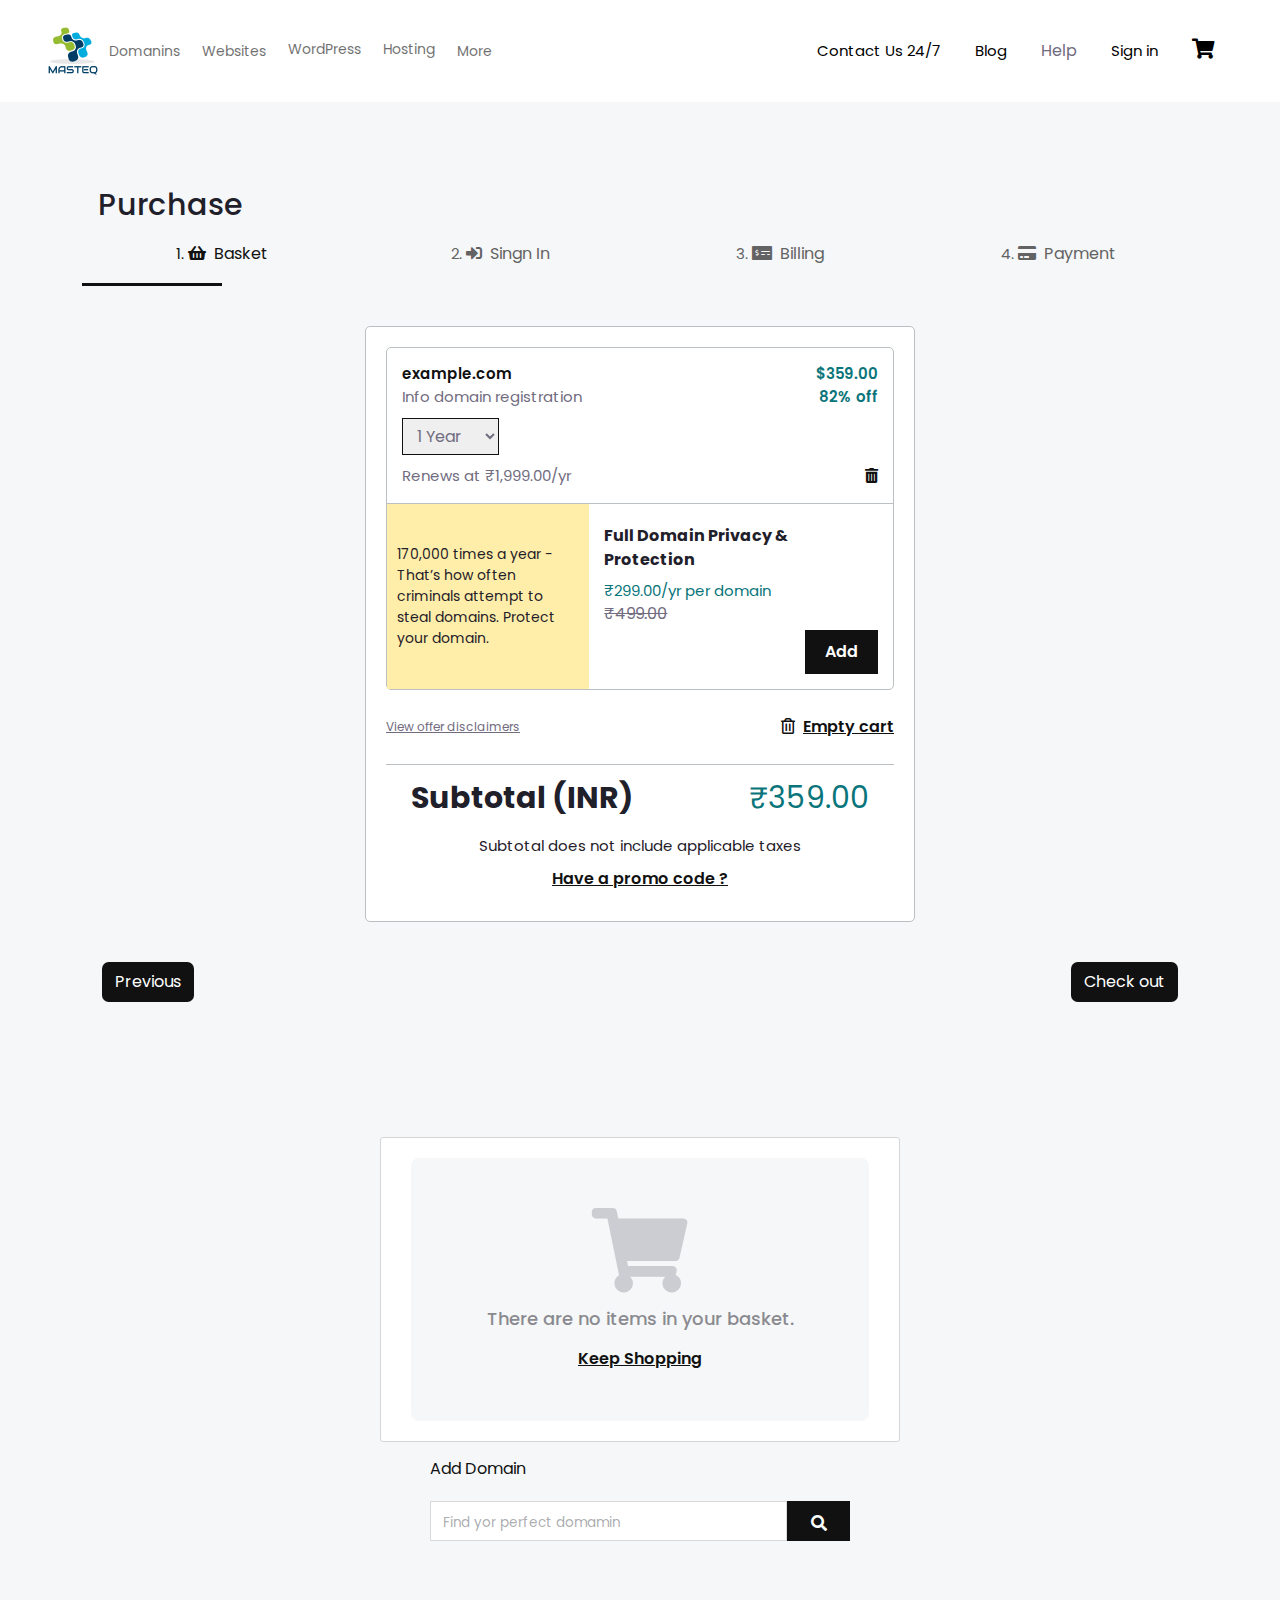
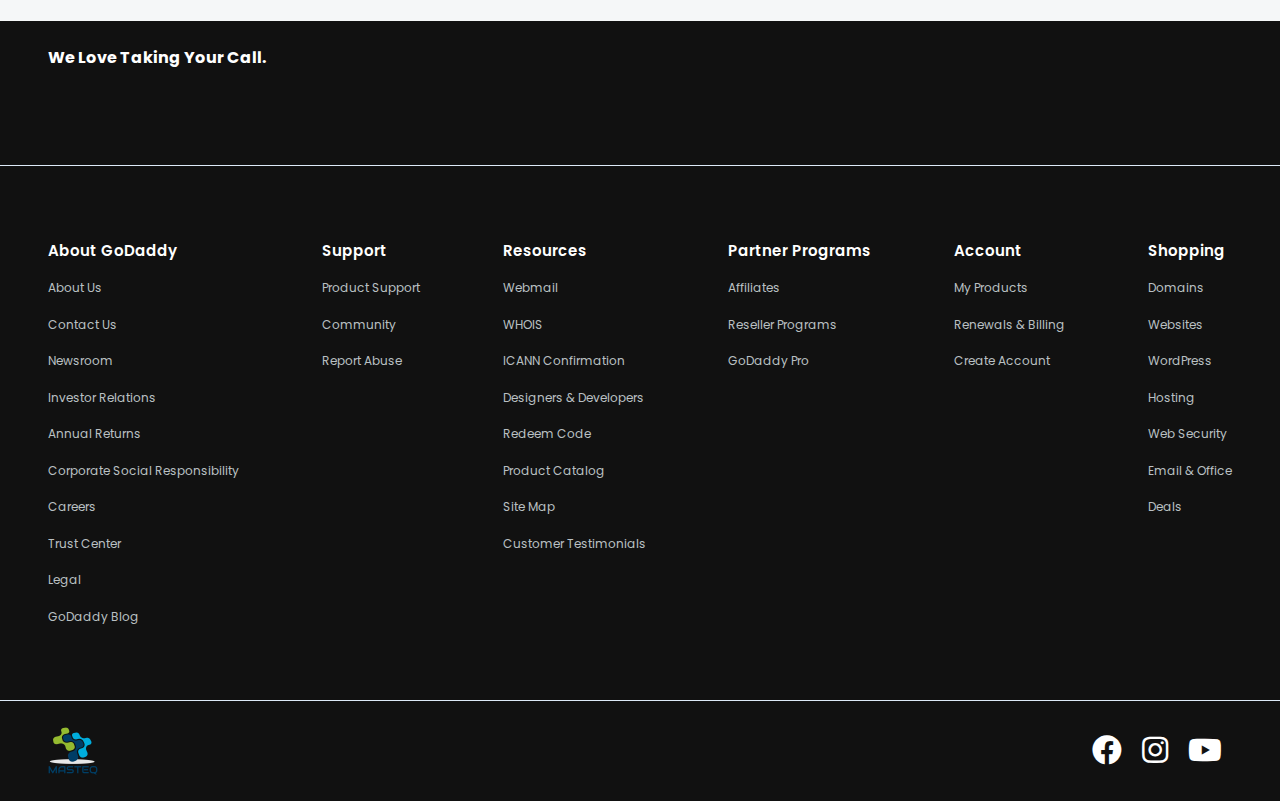
==== check-out.html @ 71e09d59 "2nd update" ====
<!DOCTYPE html>
<html lang="en">
<head>
    <meta charset="UTF-8">
    <meta http-equiv="X-UA-Compatible" content="IE=edge">
    <meta name="viewport" content="width=device-width, initial-scale=1.0">
    <!-- google fonts -->
    <link href="https://fonts.googleapis.com/css2?family=Poppins:ital,wght@0,100;0,200;0,300;0,400;0,500;0,600;0,700;0,800;1,100;1,200;1,300;1,400;1,500;1,600;1,700;1,800&display=swap" rel="stylesheet">
    <!-- fontawesome -->
    <link rel="stylesheet" href="assets/css/all.min.css">
    <!-- bootstrap css -->
    <link rel="stylesheet" href="assets/css/bootstrap.min.css">
    <!-- bs extand css -->
    <link rel="stylesheet" href="assets/css/bootstrap-extended.css">
    <!-- animate css -->
    <link rel="stylesheet" href="assets/css/animate.css">
    <!-- lightcase css -->
    <link rel="stylesheet" href="assets/css/lightcase.css">
    <!-- wizard css -->
    <link rel="stylesheet" href="assets/css/wizard.css">
    <!-- style css -->
    <link rel="stylesheet" href="assets/sass/style.css">

    <title>Masteq</title>
</head>
<body>
    
    <!-- header area start -->
    <header>
        <div class="header-bg">
            <div class="container-fluid pe-xl-5 ps-xl-5">
                <div class="header-item">
                    <div class="header-left">
                        <div class="header-logo d-none d-sm-flex">
                            <a href="index.html">
                                <!-- <svg width="10.375rem" height="2.125rem" viewBox="0 0 166 34" class="logo-mark" xmlns="http://www.w3.org/2000/svg">
                                    <defs> 
                                    </defs>
                                    <path class="path-mobile" d="M30.824 1.453c-3.713-2.316-8.603-1.77-12.963.972-4.347-2.74-9.239-3.288-12.948-.972C-.955 5.12-1.667 14.564 3.32 22.546c3.677 5.887 9.428 9.335 14.548 9.271 5.119.064 10.87-3.384 14.547-9.27C37.4 14.563 36.692 5.12 30.824 1.452zM6.02 20.863a19.112 19.112 0 01-2.303-5.273 15.067 15.067 0 01-.5-4.97C3.44 7.673 4.64 5.375 6.598 4.15c1.957-1.224 4.544-1.295 7.299-.203.419.169.829.358 1.228.568a22.496 22.496 0 00-3.956 4.754C8.14 14.116 7.215 19.511 8.272 23.81a19.723 19.723 0 01-2.253-2.947zm26.003-5.273a19.158 19.158 0 01-2.302 5.272 19.733 19.733 0 01-2.254 2.954c.946-3.855.303-8.576-2.014-13.005a.583.583 0 00-.837-.228l-7.225 4.515a.59.59 0 00-.188.813l1.06 1.695a.59.59 0 00.814.188l4.683-2.925c.151.454.303.901.416 1.363.442 1.617.611 3.297.5 4.97-.223 2.95-1.424 5.247-3.38 6.471a6.607 6.607 0 01-3.35.97h-.15a6.599 6.599 0 01-3.35-.97c-1.958-1.224-3.159-3.521-3.381-6.472-.11-1.672.058-3.352.5-4.969a19.671 19.671 0 016.03-9.65 15.108 15.108 0 014.241-2.629c2.748-1.092 5.34-1.02 7.298.203 1.958 1.224 3.157 3.522 3.38 6.47a15.105 15.105 0 01-.49 4.964z"></path>
                                    <path class="path-desktop" d="M74.065 12.892c-4.06 0-7.34 3.169-7.34 7.2 0 4.004 3.28 7.121 7.34 7.121 4.086 0 7.366-3.112 7.366-7.12 0-4.03-3.275-7.2-7.366-7.2zm0 10.557c-1.871 0-3.295-1.513-3.295-3.384s1.424-3.407 3.295-3.407c1.898 0 3.322 1.54 3.322 3.412 0 1.87-1.424 3.385-3.322 3.385v-.006zM90.583 7.362h-7.468a.6.6 0 00-.61.612v18.208a.605.605 0 00.61.648h7.468c5.977 0 10.13-3.975 10.13-9.758 0-5.818-4.153-9.71-10.13-9.71zm.177 15.622h-4.087V11.198h4.087c3.308 0 5.588 2.474 5.588 5.866 0 3.336-2.28 5.92-5.588 5.92zm24.82-9.7h-2.809a.633.633 0 00-.582.612v.833c-.64-1.057-2.085-1.835-3.884-1.835-3.503 0-6.783 2.751-6.783 7.145 0 4.37 3.251 7.171 6.755 7.171 1.806 0 3.28-.777 3.92-1.834v.861a.587.587 0 00.582.585h2.808a.571.571 0 00.584-.585V13.896a.594.594 0 00-.592-.612zm-6.533 10.196c-1.86 0-3.256-1.43-3.256-3.412s1.397-3.41 3.256-3.41c1.86 0 3.257 1.426 3.257 3.408 0 1.983-1.395 3.412-3.257 3.412v.002zm22.294-16.118h-2.808a.592.592 0 00-.61.584v6.728c-.648-1.002-2.114-1.78-3.948-1.78-3.476 0-6.7 2.751-6.7 7.145 0 4.37 3.252 7.171 6.755 7.171 1.806 0 3.17-.777 3.92-1.834v.861c0 .322.261.583.583.585h2.808a.57.57 0 00.584-.585V7.95a.57.57 0 00-.584-.588zm-6.532 16.152c-1.852 0-3.237-1.444-3.237-3.448 0-2.003 1.39-3.447 3.237-3.447 1.846 0 3.237 1.444 3.237 3.447 0 2.004-1.384 3.448-3.237 3.448zm22.29-16.152h-2.803a.594.594 0 00-.612.584v6.728c-.64-1.002-2.114-1.78-3.947-1.78-3.477 0-6.7 2.751-6.7 7.145 0 4.37 3.253 7.171 6.755 7.171 1.807 0 3.168-.777 3.92-1.834v.861a.587.587 0 00.584.585h2.803a.568.568 0 00.582-.585V7.95a.568.568 0 00-.582-.588zm-6.532 16.152c-1.853 0-3.237-1.444-3.237-3.448 0-2.003 1.39-3.447 3.237-3.447 1.846 0 3.237 1.444 3.237 3.447 0 2.004-1.38 3.448-3.232 3.448h-.005zm21.906-9.283l-4.19 14.37c-.809 2.556-2.613 4.086-5.421 4.086-1.277 0-2.44-.261-3.35-.782-.531-.303-.971-.58-.971-1.023 0-.275.089-.417.25-.675l.832-1.246c.235-.348.408-.461.66-.461a.96.96 0 01.554.192c.523.339 1.008.63 1.748.63.864 0 1.524-.277 1.88-1.306l.36-1.193h-1.696c-.418 0-.648-.249-.751-.584l-3.75-12.008c-.14-.473-.011-.946.683-.946h2.954c.36 0 .613.123.771.64l2.77 9.67 2.589-9.67c.082-.334.306-.64.75-.64h2.802c.552-.001.719.387.526.946zm-96.806 4.274v7.676a.625.625 0 01-.635.634h-2.317a.623.623 0 01-.634-.634v-2.015c-1.472 1.858-4.03 3.028-6.924 3.028-5.434 0-9.681-4.088-9.681-9.908 0-6.048 4.585-10.217 10.377-10.217 4.276 0 7.694 1.839 9.212 5.537a.843.843 0 01.07.309c0 .175-.116.307-.486.435l-2.706 1.042a.694.694 0 01-.511.009.783.783 0 01-.324-.371c-.971-1.847-2.7-3.1-5.36-3.1-3.45 0-5.922 2.694-5.922 6.188 0 3.387 2.104 6.172 6.02 6.172 2.06 0 3.703-.97 4.469-2.037H57.87a.625.625 0 01-.634-.635v-2.086a.625.625 0 01.634-.634h7.161a.604.604 0 01.635.607z"></path>
                                    <path class="path-tm-desktop" d="M162.55 10.442v-.186c0-.013.004-.026.012-.036a.052.052 0 01.034-.013h1.183c.013 0 .025.005.034.013.009.01.013.023.013.036v.186a.052.052 0 01-.013.034.047.047 0 01-.034.013h-.432v1.167a.05.05 0 01-.048.048h-.224a.044.044 0 01-.032-.014.047.047 0 01-.015-.034v-1.167h-.432a.044.044 0 01-.047-.047zm2.068-.193l.323.75.324-.75a.066.066 0 01.026-.032.087.087 0 01.044-.01h.375a.044.044 0 01.047.046v1.404a.044.044 0 01-.045.047h-.21a.047.047 0 01-.035-.013.042.042 0 01-.013-.034v-1.06l-.348.77a.084.084 0 01-.026.038.08.08 0 01-.043.01h-.172a.078.078 0 01-.042-.01.073.073 0 01-.026-.037l-.346-.77v1.06a.052.052 0 01-.013.033.052.052 0 01-.032.013h-.216a.042.042 0 01-.03-.013.042.042 0 01-.013-.034v-1.404a.044.044 0 01.047-.046h.364c.014 0 .029.003.042.01.009.009.015.02.018.032z"></path>
                                    <path class="path-tm-mobile" d="M27.889 30.386v-.21c0-.015.005-.03.015-.04a.048.048 0 01.038-.015h1.342c.014-.001.028.004.038.015.01.01.016.025.015.04v.21a.051.051 0 01-.015.04.048.048 0 01-.038.014h-.49v1.322a.05.05 0 01-.017.04.051.051 0 01-.038.017h-.253a.055.055 0 01-.038-.017.06.06 0 01-.015-.04V30.44h-.49a.048.048 0 01-.039-.015.051.051 0 01-.015-.04zm2.345-.217l.374.848.375-.848a.073.073 0 01.03-.036.08.08 0 01.05-.012h.4a.051.051 0 01.053.053v1.592a.056.056 0 01-.013.037.05.05 0 01-.037.016h-.24a.055.055 0 01-.038-.016.056.056 0 01-.015-.037v-1.203l-.393.874a.09.09 0 01-.03.04.086.086 0 01-.05.013h-.194a.085.085 0 01-.048-.012.09.09 0 01-.03-.041l-.393-.874v1.203a.05.05 0 01-.015.037.053.053 0 01-.036.016h-.243a.05.05 0 01-.036-.016.056.056 0 01-.015-.037v-1.592a.05.05 0 01.017-.038.047.047 0 01.036-.015h.413a.083.083 0 01.049.012.071.071 0 01.029.036z"></path>
                                </svg> -->
                                <img src="assets/images/logo/01.png" alt="">
                            </a>
                        </div>
                        <div class="left-menu">
                            <button class="close"><i class="fa fa-angle-right"></i></button>
                            <ul class="left-list">
                                <li class="menu-link">
                                    <a href="#0">Domanins <span class="d-lg-none float-end"><i class="fa fa-arrow-right text-dark"></i></span></a>
                                    <div class="menu-rwo">
                                        <button class="closes"><i class="fa fa-times"></i></button>
                                        <div class="menu-colum">
                                            <ul class="submenu">
                                                <li><span class="title">Find a Domain</span></li>
                                                <li><a href="#0">Domain Name Search</a></li>
                                                <li><a href="#0">New Domain Extensions</a></li>
                                                <li><a href="#0">Domain Broker</a></li>
                                                <li><a href="#0">Domain Name Generator</a></li>
                                            </ul>
                                            <ul class="submenu">
                                                <li><span class="title">Domain Services</span></li>
                                                <li><a href="#0">Domain Transfer</a></li>
                                                <li><a href="#0">WHOIS</a></li>
                                                <li><a href="#0">Domain Value Appraisal</a></li>
                                            </ul>
                                            <ul class="submenu">
                                                <li><span class="title">Auctions</span></li>
                                                <li><a href="#0">Domain Auctions</a></li>
                                                <li><a href="#0">List a Domain</a></li>
                                                <li><a href="#0">Pricing</a></li>
                                            </ul>
                                            <ul class="submenu">
                                                <li><span class="title">Domain Investor Tools</span></li>
                                                <li><a href="#0">Domain Backorder</a></li>
                                                <li><a href="#0">Domain Investing</a></li>
                                            </ul>
                                        </div>
                                        <div class="menu-thumble">
                                            <div class="thumb-fram">
                                                <img src="assets/images/header/01.jpg" alt="">
                                            </div>
                                            <a href="#0" class="learn-more">Learn More About Domains <i class="fa fa-arrow-right"></i></a>
                                        </div>
                                    </div>
                                </li>
                                <li class="menu-link">
                                    <a href="#0">Websites <span class="d-lg-none float-end"><i class="fa fa-arrow-right text-dark"></i></span></a>
                                    <div class="menu-rwo">
                                        <button class="closes"><i class="fa fa-times"></i></button>
                                        <div class="menu-colum">
                                            <ul class="submenu">
                                                <li><span class="title">Websites + Marketing</span></li>
                                                <li><a href="#0">Website Builder</a></li>
                                                <li><a href="#0">Online Store</a></li>
                                                <li><a href="#0">Digital Marketing Suite</a></li>
                                                <li><a href="#0">Search Engine Optimization</a></li>
                                            </ul>
                                            <ul class="submenu">
                                                <li><span class="title">WordPress</span></li>
                                                <li><a href="#0">WordPress Websites</a></li>
                                                <li><a href="#0">WHOIS</a></li>
                                                <li><a href="#0">Domain Value Appraisal</a></li>
                                            </ul>
                                            <ul class="submenu">
                                                <li><span class="title">Auctions</span></li>
                                                <li><a href="#0">Domain Auctions</a></li>
                                                <li><a href="#0">List a Domain</a></li>
                                                <li><a href="#0">Pricing</a></li>
                                            </ul>
                                        </div>
                                        <div class="menu-thumble">
                                            <div class="thumb-fram">
                                                <img src="assets/images/header/02.jpg" alt="">
                                            </div>
                                            <a href="#0" class="learn-more">Learn More About Domains <i class="fa fa-arrow-right"></i></a>
                                        </div>
                                    </div>
                                </li>
                                <li class="menu-link">
                                    <a href="#0">WordPress <span class="d-lg-none float-end"><i class="fa fa-arrow-right text-dark"></i></span></a>
                                    <div class="menu-rwo">
                                        <button class="closes"><i class="fa fa-times"></i></button>
                                        <div class="menu-colum">
                                            <ul class="submenu">
                                                <li><span class="title">Personal & Business</span></li>
                                                <li><a href="#0">WordPress Hosting</a></li>
                                                <li><a href="#0">WordPress Ecommerce Hosting</a></li>
                                                <li><a href="#0">WordPress Themes</a></li>
                                                <li><a href="#0">Search Engine</a></li>
                                            </ul>
                                            <ul class="submenu">
                                                <li><span class="title">Designers & Developers</span></li>
                                                <li><a href="#0">Site Management Tools</a></li>
                                                <li><a href="#0">WHOIS</a></li>
                                            </ul>
                                            <ul class="submenu">
                                                <li><span class="title">Auctions</span></li>
                                                <li><a href="#0">Domain Auctions</a></li>
                                            </ul>
                                        </div>
                                        <div class="menu-thumble">
                                            <div class="thumb-fram">
                                                <img src="assets/images/header/03.jpg" alt="">
                                            </div>
                                            <a href="#0" class="learn-more">Learn More About Domains <i class="fa fa-arrow-right"></i></a>
                                        </div>
                                    </div>
                                </li>
                                <li>
                                    <a href="#0">Hosting <span class="d-lg-none float-end"><i class="fa fa-arrow-right text-dark"></i></span></a>
                                </li>
                                <li class="menu-link">
                                    <a href="#0">More <span class="d-lg-none float-end"><i class="fa fa-arrow-right text-dark"></i></span></a>
                                </li>
                            </ul>
                        </div>
                        <div class="overlay"></div>
                        <div class="mobile-bar">
                            <span></span>
                            <span></span>
                            <span></span>
                        </div>
                        <div class="header-logo d-sm-none">
                            <a href="#0">
                                <i class="fab fa-apple"></i>
                            </a>
                        </div>
                    </div>
                    <div class="right-menu">
                        <ul class="right-list">
                            <li>
                                <a href="#"><span class="d-none d-lg-block">Contact Us 24/7</span><span class="d-lg-none"><i class="fa fa-phone"></i></span></a>
                            </li>
                            <li>
                                <a href="#0"><span class="d-none d-lg-block">Blog</span> <span class="d-lg-none"><i class="far fa-question-circle"></i></span></a>
                            </li>
                            <li class="d-none d-lg-block">
                                <a href="#0"><spanc>Help</span></a>
                            </li>
                            <li>
                                <a href="#0"><span class="d-none d-lg-block">Sign in</span><span class="d-lg-none"><i class="fa fa-user"></i></span></a>
                            </li>
                            <li>
                                <a href="check-out.html"><span><i class="fa fa-shopping-cart"></i></span></a>
                            </li>
                        </ul>
                    </div>
                </div>
            </div>
        </div>
    </header>
    <!-- header area ends  -->

    <!-- check out validation start -->
    <section class="check-out">
        <div class="container">
            <div id="validation">
                <div class="row">
                    <div class="col-12">
                        <div class="card">
                            <div class="card-header">
                                <h3 class="card-title">Purchase</h3>
                            </div>
                            <div class="card-content">
                                <div class="card-body">
                                    <form action="#" class="steps-validation wizard-circle">
                                        <!-- Step 1 -->
                                        <h6><i class="step-icon fa fa-shopping-basket me-2"></i>Basket</h6>
                                        <fieldset>
                                            <div class="busket">
                                                <div class="busket-inner">
                                                    <div class="domain-info">
                                                        <ul class="info-list">
                                                            <li>
                                                                <span class="dom-title">example.com</span>
                                                                <span class="price">$359.00</span>
                                                            </li>
                                                            <li>
                                                                <span>Info domain registration</span>
                                                                <span class="price">82% off</span>
                                                            </li>
                                                            <li>
                                                                <select name="year" id="">
                                                                    <option value="1">1 Year</option>
                                                                    <option value="2">2 Year</option>
                                                                    <option value="3">3 Year</option>
                                                                    <option value="5">5 Year</option>
                                                                    <option value="10">10 Year</option>
                                                                </select>
                                                            </li>
                                                            <li>
                                                                <span>Renews at ₹1,999.00/yr</span>
                                                                <span class="d-ico"><i class="far fa-trash-alt"></i></span>
                                                            </li>
                                                        </ul>
                                                        <div class="info-des">
                                                            <div class="des-text">
                                                                <p>170,000 times a year -  That’s how often criminals attempt to steal domains. Protect your domain. </p>
                                                            </div>
                                                            <div class="des-intro">
                                                                <h6>Full Domain Privacy & Protection</h6>
                                                                <span>₹299.00/yr per domain</span>
                                                                <del>₹499.00</del>
                                                                <button type="button" class="btn"><span>Add</span></button>
                                                            </div>
                                                        </div>
                                                    </div>
                                                    <div class="card-status">
                                                        <a href="#0">View offer disclaimers</a>
                                                        <a href="#0" class="emp-cart"><i class="far fa-trash-alt me-2"></i>Empty cart</a>
                                                    </div>
                                                    <div class="total-price">
                                                        <div class="price-inner">
                                                            <div class="price-tag">
                                                                <h4>Subtotal (INR)</h4>
                                                            </div>
                                                            <div class="price-tag">
                                                                <span>₹359.00</span>
                                                            </div>
                                                        </div>
                                                        <p>Subtotal does not include applicable taxes</p>
                                                        <a href="#0">Have a promo code ?</a>
                                                    </div>
                                                </div>
                                            </div>
                                            <!-- <div class="row">
                                                <div class="col-md-6">
                                                    <div class="form-group">
                                                        <label for="firstName3">
                                                            First Name
                                                        </label>
                                                        <input type="text" class="form-control required" id="firstName3" name="firstName">
                                                    </div>
                                                </div>

                                                <div class="col-md-6">
                                                    <div class="form-group">
                                                        <label for="lastName3">
                                                            Last Name
                                                        </label>
                                                        <input type="text" class="form-control required" id="lastName3" name="lastName">
                                                    </div>
                                                </div>
                                            </div>

                                            <div class="row">
                                                <div class="col-md-6">
                                                    <div class="form-group">
                                                        <label for="emailAddress5">
                                                            Email
                                                        </label>
                                                        <input type="email" class="form-control required" id="emailAddress5" name="emailAddress">
                                                    </div>
                                                </div>

                                                <div class="col-md-6">
                                                    <div class="form-group">
                                                        <label for="location">
                                                            City
                                                        </label>
                                                        <select class="custom-select form-control" id="location" name="location">
                                                            <option value="">New York</option>
                                                            <option value="Amsterdam">Chicago</option>
                                                            <option value="Berlin">San Francisco</option>
                                                            <option value="Frankfurt">Boston</option>
                                                        </select>
                                                    </div>
                                                </div>
                                            </div> -->
                                        </fieldset>

                                        <!-- Step 2 -->
                                        <h6><i class="step-icon fa fa-sign-in-alt me-2"></i>Singn In</h6>
                                        <fieldset>
                                            <div class="create-accout">
                                               <div class="account-inner">
                                                    <div class="form-header">
                                                        <h4>Create An Accout</h4>
                                                        <p>Already have an account?<a href="#0">Sign</a> In </p>
                                                    </div>
                                                    <div class="create-social">
                                                        <ul class="media-list">
                                                            <li>
                                                                <a href="#0">
                                                                    <span><i class="fab fa-facebook"></i></span>
                                                                    <span>Facebook</span>
                                                                </a>
                                                            </li>
                                                            <li>
                                                                <a href="#0">
                                                                    <span><i class="fab fa-google"></i></span>
                                                                    <span>Google</span>
                                                                </a>
                                                            </li>
                                                        </ul>
                                                        <div class="or">
                                                            <p>or Create with</p>
                                                        </div>
                                                    </div>
                                                    <div class="input-group mb-4">
                                                        <label for="email">Email</label>
                                                        <input type="email" class="form-control" name="email" id="email">
                                                    </div>
                                                    <div class="input-group mb-4">
                                                        <label for="user">User Name</label>
                                                        <input type="text" class="form-control" name="user" id="user">
                                                    </div>
                                                    <div class="input-group mb-4">
                                                        <label for="password">Password</label>
                                                        <input type="password" class="form-control" name="password" id="password">
                                                    </div>
                                                    <div class="submit-btn">
                                                        <button type="btn" class="btn"><span>Create Account</span></button>
                                                    </div>
                                               </div>
                                            </div>
                                        </fieldset>

                                        <!-- Step 3 -->
                                        <h6><i class="step-icon fa fa-money-check-alt me-2"></i>Billing</h6>
                                        <fieldset>
                                            <div class="billing-info">
                                                <div class="info-header">
                                                    <h4>Billing Information</h4>
                                                    <div class="input-group">
                                                        <label for="cuntry">Country / Region</label>
                                                        <select name="" id="" class="">
                                                            <option value="1">Bangladesh</option>
                                                            <option value="2">Pakistan</option>
                                                            <option value="3">India</option>
                                                            <option value="4">Turkey</option>
                                                            <option value="5">Australia</option>
                                                            <option value="6">Maldip</option>
                                                            <option value="7">Singapur</option>
                                                            <option value="8">Dubi</option>
                                                            <option value="9">Qatar</option>
                                                            <option value="10">Oman</option>
                                                        </select>
                                                    </div>
                                                    <div class="row">
                                                        <div class="col-md-6 col-12 mb-3">
                                                            <div class="input-group">
                                                                <label for="fName">Frist Name</label>
                                                                <input type="text" name="fName" class="form-control" id="fName">
                                                            </div>
                                                        </div>
                                                        <div class="col-md-6 col-12 mb-3">
                                                            <div class="input-group">
                                                                <label for="lName">Last Name</label>
                                                                <input type="text" name="lName" class="form-control" id="lName">
                                                            </div>
                                                        </div>
                                                        <div class="col-12 mb-3">
                                                            <div class="input-group">
                                                                <label for="phoneN">Phone Number</label>
                                                                <input type="number" name="phoneN" class="form-control" id="phoneN">
                                                            </div>
                                                        </div>
                                                        <div class="col-12">
                                                            <div class="input-group">
                                                                <label for="addreess">Address</label>
                                                                <input type="text" name="addreess" class="form-control" id="addreess">
                                                                <input type="text" name="opAddreess" class="form-control mt-4" id="opAddreess" placeholder="Optional">
                                                            </div>
                                                        </div>
                                                        <div class="col-md-6 col-12 mt-3 mb-3">
                                                            <div class="input-group">
                                                                <label for="pCode">Post Code</label>
                                                                <input type="text" name="pCode" class="form-control" id="pCode">
                                                            </div>
                                                        </div>
                                                        <div class="col-md-6 col-12 mt-3 mb-3">
                                                            <div class="input-group">
                                                                <label for="state">State</label>
                                                                <input type="text" name="state" class="form-control" id="state">
                                                            </div>
                                                        </div>
                                                        <div class="col-12 mb-3">
                                                            <div class="input-group">
                                                                <label for="city">City</label>
                                                                <input type="text" name="city" class="form-control" id="city">
                                                            </div>
                                                        </div>
                                                        <div class="col-12 mb-3">
                                                            <div class="input-group">
                                                                <label for="org">Organization</label>
                                                                <input type="text" name="org" class="form-control" id="org">
                                                            </div>
                                                        </div>
                                                        <div class="col-12 mb-3">
                                                            <div class="input-group">
                                                                <label for="txi">Tax Id</label>
                                                                <input type="text" name="txi" class="form-control" id="txi">
                                                            </div>
                                                        </div>
                                                        <div class="input-btn">
                                                            <button type="submit" class="btn"><span>Save</span></button>
                                                        </div>
                                                    </div>
                                                </div>
                                            </div>
                                        </fieldset>

                                        <!-- Step 4 -->
                                        <h6><i class="step-icon fa fa-credit-card me-2"></i>Payment</h6>
                                        <fieldset>
                                            <div class="payment-info">
                                                <div class="info-header">
                                                    <h4>Payment</h4>
                                                    <div class="input-group">
                                                        <label for="cuntry">Country / Region</label>
                                                        <select name="" id="" class="">
                                                            <option value="1">Bangladesh</option>
                                                            <option value="2">Pakistan</option>
                                                            <option value="3">India</option>
                                                            <option value="4">Turkey</option>
                                                            <option value="5">Australia</option>
                                                            <option value="6">Maldip</option>
                                                            <option value="7">Singapur</option>
                                                            <option value="8">Dubi</option>
                                                            <option value="9">Qatar</option>
                                                            <option value="10">Oman</option>
                                                        </select>
                                                    </div>
                                                    <div class="row">
                                                        <div class="form-check">
                                                            <input class="form-check-input" type="radio" name="flexRadioDefault" id="flexRadioDefault1">
                                                            <label class="form-check-label" for="flexRadioDefault1">
                                                                Credit Cards
                                                            </label>
                                                            <div class="card-list">
                                                                <img src="assets/images/payment/01.png" class="me-2" alt="">
                                                                <img src="assets/images/payment/02.png" alt="">
                                                            </div>
                                                        </div>
                                                        <div class="col-12 mt-3 mb-3">
                                                            <div class="input-group">
                                                                <label for="cardNumber">Card Number</label>
                                                                <input type="text" class="form-control" id="cardNumber">
                                                            </div>
                                                        </div>
                                                        <div class="row">
                                                            <div class="col-md-6 col-12">
                                                                <div class="input-group">
                                                                    <label for="expiration">Expiration</label>
                                                                    <div class="row w-100">
                                                                        <div class="col-6 ps-0">
                                                                            <div class="input-group">
                                                                                <select name="" id="">
                                                                                    <option value="1">01</option>
                                                                                    <option value="2">02</option>
                                                                                    <option value="3">03</option>
                                                                                    <option value="4">04</option>
                                                                                    <option value="5">05</option>
                                                                                    <option value="6">06</option>
                                                                                    <option value="7">07</option>
                                                                                    <option value="8">08</option>
                                                                                </select>
                                                                            </div>
                                                                        </div>
                                                                        <div class="col-6 pe-0">
                                                                            <div class="input-group">
                                                                                <select name="" id="">
                                                                                    <option value="2021">2021</option>
                                                                                    <option value="2022">2022</option>
                                                                                    <option value="2023">2023</option>
                                                                                    <option value="2024">2024</option>
                                                                                    <option value="2025">2025</option>
                                                                                    <option value="2026">2026</option>
                                                                                    <option value="2027">2027</option>
                                                                                    <option value="2028">2028</option>
                                                                                </select>
                                                                            </div>
                                                                        </div>
                                                                    </div>
                                                                </div>
                                                            </div>
                                                            <div class="col-md-6 col-12">
                                                                <div class="input-group">
                                                                    <label for="securCode">Security Code</label>
                                                                    <input type="text" name="securcode" id="securCode" class="form-control">
                                                                </div>
                                                            </div>
                                                            <div class="form-check ps-2 mb-2"><label for="Use-as-backup-payment-method-for-this-account" class="form-check-label custom-control custom-checkbox" id="label-Use-as-backup-payment-method-for-this-account"><input data-eid="gce.cart.basket.payment-form-backupPayment.click" id="Use-as-backup-payment-method-for-this-account" type="checkbox" name="backupPayment" aria-labelledby="label-Use-as-backup-payment-method-for-this-account" aria-required="false" class="custom-control-input" value="true" checked=""><span class="custom-control-indicator"><svg class="uxicon-svg-container" height="1.5em" width="1.5em" role="img"><use fill="currentColor" xlink:href="#svg-container-checkmark"></use></svg></span><span class="custom-control-description">Use as backup payment method for this account</span></label></div>
                                                        </div>
                                                        <div class="input-btn">
                                                            <button type="submit" class="btn"><span>Save</span></button>
                                                        </div>
                                                    </div>
                                                </div>
                                            </div>
                                        </fieldset>
                                    </form>
                                </div>
                            </div>
                        </div>
                    </div>
                </div>
            </div>
        </div>
    </section>
    <!-- check out validation end -->

    <!-- when purchase empty start -->
    <section class="empty-busket">
        <div class="container">
            <div class="section-wrapper">
                <div class="busket-content">
                    <div class="content-inner">
                        <div class="inner-des">
                            <div class="inner-icon">
                                <i class="fa fa-shopping-cart"></i>
                            </div>
                            <p>There are no items in your basket.</p>
                            <a href="#0">Keep Shopping</a>
                        </div>
                    </div>
                    <div class="inner-search">
                        <span class="title">Add Domain</span>
                        <div class="search-domain">
                            <input type="text" class="form-control" id="domainSearch" placeholder="Find yor perfect domamin">
                            <button type="submit" class="btn"><span><i class="fa fa-search"></i></span></button>
                        </div>
                    </div>
                </div>
            </div>
        </div>
    </section>
    <!-- when purchase empty ends  -->

    <!-- footer area start -->
    <footer>
        <div class="footer-top">
            <div class="container-fluid pe-lg-5 pe-sm-4 ps-sm-4 ps-lg-5 pe-sm-4 ps-sm-4">
                <h6>We love taking your call.</h6>
                <div class="hc-thumb d-flex">
                    <img src="//img1.wsimg.com/ux/sales-header/gd-guides.svg" class="me-3" alt="">
                    <img src="//img1.wsimg.com/ux/sales-header/care-arrow.svg" class="d-none d-sm-flex" alt="">
                </div>
            </div>
        </div>
        <div class="footer-middle">
            <div class="container-fluid pe-lg-5 pe-sm-4 ps-sm-4 ps-lg-5 pe-sm-4 ps-sm-4">
                <div class="footer-item">
                    <ul class="item-list">
                        <li><span class="title">About GoDaddy</span></li>
                        <li><a href="#0">About Us</a></li>
                        <li><a href="#0">Contact Us</a></li>
                        <li><a href="#0">Newsroom</a></li>
                        <li><a href="#0">Investor Relations</a></li>
                        <li><a href="#0">Annual Returns</a></li>
                        <li><a href="#0">Corporate Social Responsibility</a></li>
                        <li><a href="#0">Careers</a></li>
                        <li><a href="#0">Trust Center</a></li>
                        <li><a href="#0">Legal</a></li>
                        <li><a href="#0">GoDaddy Blog</a></li>
                    </ul>
                    <ul class="item-list">
                        <li><span class="title">Support</span></li>
                        <li><a href="#0">Product Support</a></li>
                        <li><a href="#0">Community</a></li>
                        <li><a href="#0">Report Abuse</a></li>
                    </ul>
                    <ul class="item-list">
                        <li><span class="title">Resources</span></li>
                        <li><a href="#0">Webmail</a></li>
                        <li><a href="#0">WHOIS</a></li>
                        <li><a href="#0">ICANN Confirmation</a></li>
                        <li><a href="#0">Designers & Developers</a></li>
                        <li><a href="#0">Redeem Code</a></li>
                        <li><a href="#0">Product Catalog</a></li>
                        <li><a href="#0">Site Map</a></li>
                        <li><a href="#0">Customer Testimonials</a></li>
                    </ul>
                    <ul class="item-list">
                        <li><span class="title">Partner Programs</span></li>
                        <li><a href="#0">Affiliates</a></li>
                        <li><a href="#0">Reseller Programs</a></li>
                        <li><a href="#0">GoDaddy Pro</a></li>
                    </ul>
                    <ul class="item-list">
                        <li><span class="title">Account</span></li>
                        <li><a href="#0">My Products</a></li>
                        <li><a href="#0">Renewals & Billing</a></li>
                        <li><a href="#0">Create Account</a></li>
                    </ul>
                    <ul class="item-list">
                        <li><span class="title">Shopping</span></li>
                        <li><a href="#0">Domains</a></li>
                        <li><a href="#0">Websites</a></li>
                        <li><a href="#0">WordPress</a></li>
                        <li><a href="#0">Hosting</a></li>
                        <li><a href="#0">Web Security</a></li>
                        <li><a href="#0">Email & Office</a></li>
                        <li><a href="#0">Deals</a></li>
                    </ul>
                </div>
            </div>
        </div>
        <div class="footer-bottom">
            <div class="container-fluid pe-lg-5 pe-sm-4 ps-sm-4 ps-lg-5 pe-sm-4 ps-sm-4">
                <div class="bottom-inner">
                    <div class="bottom-left">
                        <div class="footer-logo">
                            <a href="#0">
                                <!-- <svg width="10.375rem" height="2.125rem" viewBox="0 0 166 34" class="logo-mark" xmlns="http://www.w3.org/2000/svg">
                                    <path d="M30.824 1.453c-3.713-2.316-8.603-1.77-12.963.972-4.347-2.74-9.239-3.288-12.948-.972C-.955 5.12-1.667 14.564 3.32 22.546c3.677 5.887 9.428 9.335 14.548 9.271 5.119.064 10.87-3.384 14.547-9.27C37.4 14.563 36.692 5.12 30.824 1.452zM6.02 20.863a19.112 19.112 0 01-2.303-5.273 15.067 15.067 0 01-.5-4.97C3.44 7.673 4.64 5.375 6.598 4.15c1.957-1.224 4.544-1.295 7.299-.203.419.169.829.358 1.228.568a22.496 22.496 0 00-3.956 4.754C8.14 14.116 7.215 19.511 8.272 23.81a19.723 19.723 0 01-2.253-2.947zm26.003-5.273a19.158 19.158 0 01-2.302 5.272 19.733 19.733 0 01-2.254 2.954c.946-3.855.303-8.576-2.014-13.005a.583.583 0 00-.837-.228l-7.225 4.515a.59.59 0 00-.188.813l1.06 1.695a.59.59 0 00.814.188l4.683-2.925c.151.454.303.901.416 1.363.442 1.617.611 3.297.5 4.97-.223 2.95-1.424 5.247-3.38 6.471a6.607 6.607 0 01-3.35.97h-.15a6.599 6.599 0 01-3.35-.97c-1.958-1.224-3.159-3.521-3.381-6.472-.11-1.672.058-3.352.5-4.969a19.671 19.671 0 016.03-9.65 15.108 15.108 0 014.241-2.629c2.748-1.092 5.34-1.02 7.298.203 1.958 1.224 3.157 3.522 3.38 6.47a15.105 15.105 0 01-.49 4.964z M74.065 12.892c-4.06 0-7.34 3.169-7.34 7.2 0 4.004 3.28 7.121 7.34 7.121 4.086 0 7.366-3.112 7.366-7.12 0-4.03-3.275-7.2-7.366-7.2zm0 10.557c-1.871 0-3.295-1.513-3.295-3.384s1.424-3.407 3.295-3.407c1.898 0 3.322 1.54 3.322 3.412 0 1.87-1.424 3.385-3.322 3.385v-.006zM90.583 7.362h-7.468a.6.6 0 00-.61.612v18.208a.605.605 0 00.61.648h7.468c5.977 0 10.13-3.975 10.13-9.758 0-5.818-4.153-9.71-10.13-9.71zm.177 15.622h-4.087V11.198h4.087c3.308 0 5.588 2.474 5.588 5.866 0 3.336-2.28 5.92-5.588 5.92zm24.82-9.7h-2.809a.633.633 0 00-.582.612v.833c-.64-1.057-2.085-1.835-3.884-1.835-3.503 0-6.783 2.751-6.783 7.145 0 4.37 3.251 7.171 6.755 7.171 1.806 0 3.28-.777 3.92-1.834v.861a.587.587 0 00.582.585h2.808a.571.571 0 00.584-.585V13.896a.594.594 0 00-.592-.612zm-6.533 10.196c-1.86 0-3.256-1.43-3.256-3.412s1.397-3.41 3.256-3.41c1.86 0 3.257 1.426 3.257 3.408 0 1.983-1.395 3.412-3.257 3.412v.002zm22.294-16.118h-2.808a.592.592 0 00-.61.584v6.728c-.648-1.002-2.114-1.78-3.948-1.78-3.476 0-6.7 2.751-6.7 7.145 0 4.37 3.252 7.171 6.755 7.171 1.806 0 3.17-.777 3.92-1.834v.861c0 .322.261.583.583.585h2.808a.57.57 0 00.584-.585V7.95a.57.57 0 00-.584-.588zm-6.532 16.152c-1.852 0-3.237-1.444-3.237-3.448 0-2.003 1.39-3.447 3.237-3.447 1.846 0 3.237 1.444 3.237 3.447 0 2.004-1.384 3.448-3.237 3.448zm22.29-16.152h-2.803a.594.594 0 00-.612.584v6.728c-.64-1.002-2.114-1.78-3.947-1.78-3.477 0-6.7 2.751-6.7 7.145 0 4.37 3.253 7.171 6.755 7.171 1.807 0 3.168-.777 3.92-1.834v.861a.587.587 0 00.584.585h2.803a.568.568 0 00.582-.585V7.95a.568.568 0 00-.582-.588zm-6.532 16.152c-1.853 0-3.237-1.444-3.237-3.448 0-2.003 1.39-3.447 3.237-3.447 1.846 0 3.237 1.444 3.237 3.447 0 2.004-1.38 3.448-3.232 3.448h-.005zm21.906-9.283l-4.19 14.37c-.809 2.556-2.613 4.086-5.421 4.086-1.277 0-2.44-.261-3.35-.782-.531-.303-.971-.58-.971-1.023 0-.275.089-.417.25-.675l.832-1.246c.235-.348.408-.461.66-.461a.96.96 0 01.554.192c.523.339 1.008.63 1.748.63.864 0 1.524-.277 1.88-1.306l.36-1.193h-1.696c-.418 0-.648-.249-.751-.584l-3.75-12.008c-.14-.473-.011-.946.683-.946h2.954c.36 0 .613.123.771.64l2.77 9.67 2.589-9.67c.082-.334.306-.64.75-.64h2.802c.552-.001.719.387.526.946zm-96.806 4.274v7.676a.625.625 0 01-.635.634h-2.317a.623.623 0 01-.634-.634v-2.015c-1.472 1.858-4.03 3.028-6.924 3.028-5.434 0-9.681-4.088-9.681-9.908 0-6.048 4.585-10.217 10.377-10.217 4.276 0 7.694 1.839 9.212 5.537a.843.843 0 01.07.309c0 .175-.116.307-.486.435l-2.706 1.042a.694.694 0 01-.511.009.783.783 0 01-.324-.371c-.971-1.847-2.7-3.1-5.36-3.1-3.45 0-5.922 2.694-5.922 6.188 0 3.387 2.104 6.172 6.02 6.172 2.06 0 3.703-.97 4.469-2.037H57.87a.625.625 0 01-.634-.635v-2.086a.625.625 0 01.634-.634h7.161a.604.604 0 01.635.607z M162.55 10.442v-.186c0-.013.004-.026.012-.036a.052.052 0 01.034-.013h1.183c.013 0 .025.005.034.013.009.01.013.023.013.036v.186a.052.052 0 01-.013.034.047.047 0 01-.034.013h-.432v1.167a.05.05 0 01-.048.048h-.224a.044.044 0 01-.032-.014.047.047 0 01-.015-.034v-1.167h-.432a.044.044 0 01-.047-.047zm2.068-.193l.323.75.324-.75a.066.066 0 01.026-.032.087.087 0 01.044-.01h.375a.044.044 0 01.047.046v1.404a.044.044 0 01-.045.047h-.21a.047.047 0 01-.035-.013.042.042 0 01-.013-.034v-1.06l-.348.77a.084.084 0 01-.026.038.08.08 0 01-.043.01h-.172a.078.078 0 01-.042-.01.073.073 0 01-.026-.037l-.346-.77v1.06a.052.052 0 01-.013.033.052.052 0 01-.032.013h-.216a.042.042 0 01-.03-.013.042.042 0 01-.013-.034v-1.404a.044.044 0 01.047-.046h.364c.014 0 .029.003.042.01.009.009.015.02.018.032z"></path>
                                </svg> -->
                                <img src="assets/images/logo/01.png" alt="">
                            </a>
                        </div>
                    </div>
                    <div class="bottom-media">
                        <ul class="media-list">
                            <li><a href="#"><i class="fab fa-facebook"></i></a></li>
                            <li><a href="#"><i class="fab fa-instagram"></i></a></li>
                            <li><a href="#"><i class="fab fa-youtube"></i></a></li>
                        </ul>
                    </div>
                </div>
            </div>
        </div>
    </footer>
    <!-- footer area ends  -->


    <!-- optional js -->
    <script src="assets/js/vendors.min.js"></script>
    <script src="assets/js/bootstrap.min.js"></script>
    <script src="assets/js/jquery.steps.min.js"></script>
    <script src="assets/js/jquery.validate.min.js"></script>
    <script src="assets/js/wizard-steps.js"></script>
    <script src="assets/js/wow.min.js"></script>
    <script src="assets/js/lightcase.js"></script>
    <script src="assets/js/function.js"></script>
</body>
</html>
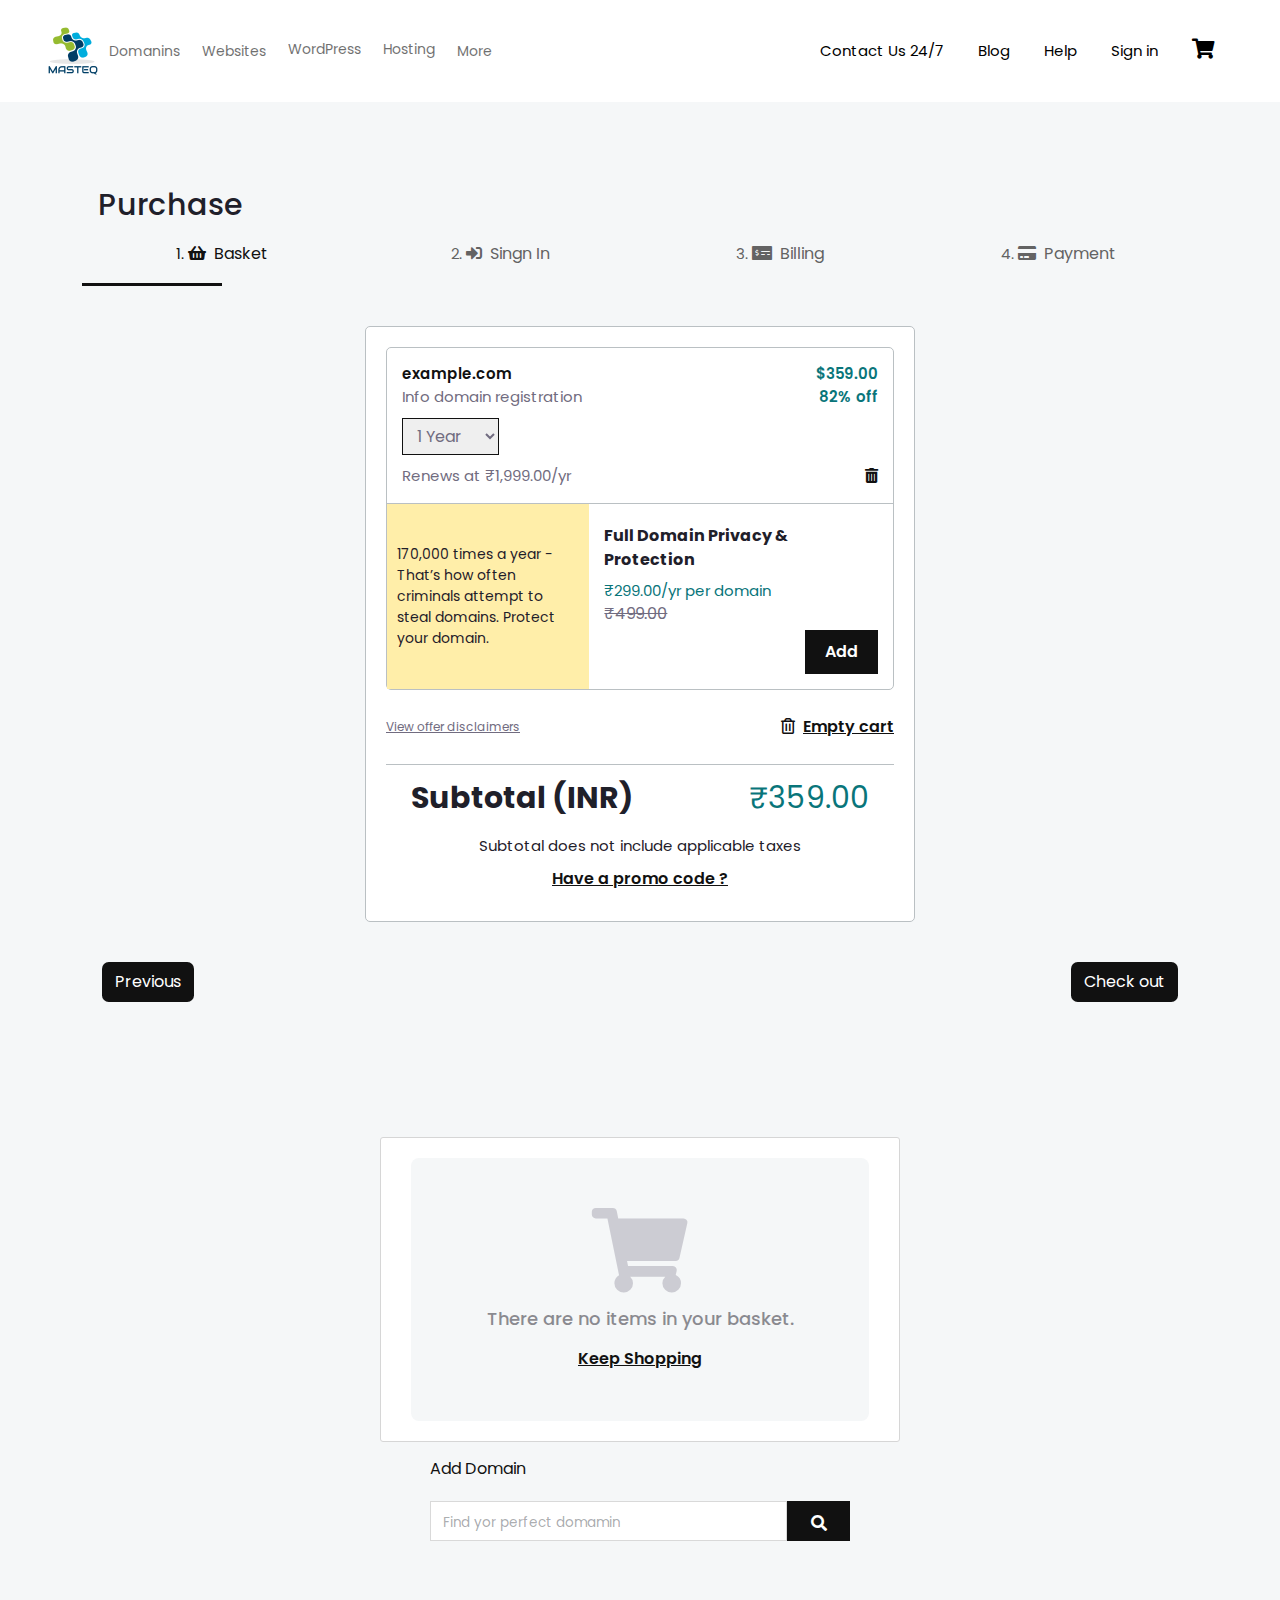
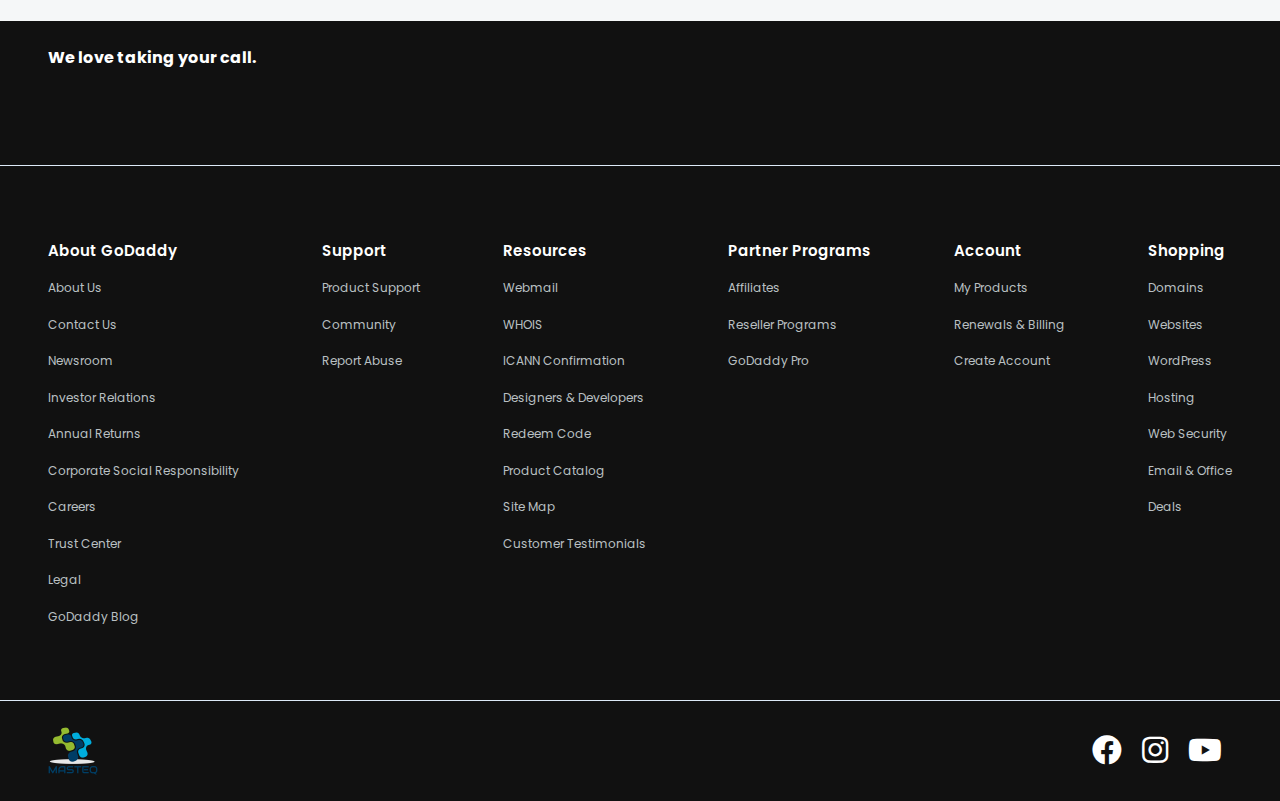
==== commit 1522b53d: "3th updates" ====
--- a/check-out.html
+++ b/check-out.html
@@ -177,7 +177,7 @@
                                 <a href="#0"><span class="d-none d-lg-block">Blog</span> <span class="d-lg-none"><i class="far fa-question-circle"></i></span></a>
                             </li>
                             <li class="d-none d-lg-block">
-                                <a href="#0"><spanc>Help</span></a>
+                                <a href="#0"><span>Help</span></a>
                             </li>
                             <li>
                                 <a href="#0"><span class="d-none d-lg-block">Sign in</span><span class="d-lg-none"><i class="fa fa-user"></i></span></a>
@@ -261,7 +261,7 @@
                                                             </div>
                                                         </div>
                                                         <p>Subtotal does not include applicable taxes</p>
-                                                        <a href="#0">Have a promo code ?</a>
+                                                        <a href="#0" data-bs-toggle="modal" data-bs-target="#exampleModal">Have a promo code ?</a>
                                                     </div>
                                                 </div>
                                             </div>
@@ -541,7 +541,7 @@
             </div>
         </div>
     </section>
-    <!-- check out validation end -->
+    <!-- check out validation end  -->
 
     <!-- when purchase empty start -->
     <section class="empty-busket">
@@ -569,6 +569,32 @@
         </div>
     </section>
     <!-- when purchase empty ends  -->
+
+    <!-- promo code modal -->
+    
+    <!-- Modal -->
+    <div class="modal fade" id="exampleModal" tabindex="-1" aria-labelledby="exampleModalLabel" aria-hidden="true">
+        <div class="modal-dialog">
+            <div class="modal-content">
+                <div class="modal-header bg-white">
+                    <h4 class="text-dark" id="exampleModalLabel">Have a promo code?</h4>
+                    <button type="button" class="btn-close" data-bs-dismiss="modal" aria-label="Close"></button>
+                </div>
+                <div class="modal-body">
+                    <form action="">
+                        <div class="input-group">
+                            <input type="text" class="form-control" name="" id="">
+                        </div>
+                    </form>
+                </div>
+                <div class="modal-footer justify-content-start border-top-0">
+                    <button type="button" class="btn" data-bs-dismiss="modal"><span>Apply</span></button>
+                </div>
+            </div>
+            </div>
+    </div>
+    <!-- promo code modal -->
+
 
     <!-- footer area start -->
     <footer>
--- a/assets/sass/style.css
+++ b/assets/sass/style.css
@@ -86,8 +86,7 @@
   color: #1f202a;
   font-weight: 700;
   font-family: "Poppins", sans-serif;
-  line-height: 1.5;
-  text-transform: capitalize; }
+  line-height: 1.5; }
 
 h1 > a, h2 > a, h3 > a, h4 > a, h5 > a, h6 > a {
   color: inherit;
@@ -517,7 +516,7 @@
   border-radius: 5px; }
 
 /*======= all scrollbar css =====*/
-.post-item .post-text.style-one, header .header-bg .header-item, header .header-bg .header-item .header-left, header .header-bg .header-item .header-left .left-menu ul.left-list li .menu-rwo .menu-colum, header .header-bg .header-item .right-menu ul.right-list, .banner-area .content-positon, .navigation-search .search-content, .navigation-search .domain-price ul.price-list, .recommended-area .section-wrapper .reccommended-item, .recommended-area .section-wrapper .reccommended-item ul.item-list, .why-godaddy .section-wrapper, .why-godaddy .section-wrapper .godaddy-content .go-search, .why-godaddy .section-wrapper .godaddy-content .art-link ul.link-list, footer .footer-middle .footer-item, footer .footer-bottom .bottom-inner, footer .footer-bottom .bottom-inner .bottom-media ul.media-list, .check-out #validation .card .card-content .card-body form fieldset .busket .busket-inner .domain-info ul.info-list li, .check-out #validation .card .card-content .card-body form fieldset .busket .busket-inner .card-status, .check-out #validation .card .card-content .card-body form fieldset .busket .busket-inner .total-price .price-inner, .check-out #validation .card .card-content .card-body form fieldset .create-accout .account-inner .create-social ul.media-list, .empty-busket .section-wrapper .busket-content .inner-search .search-domain {
+.post-item .post-text.style-one, header .header-bg .header-item, header .header-bg .header-item .header-left, header .header-bg .header-item .header-left .left-menu ul.left-list li .menu-rwo .menu-colum, header .header-bg .header-item .right-menu ul.right-list, .banner-area .content-positon, .navigation-search .search-content, .navigation-search .domain-price ul.price-list, .product-banner .banner-header ul.header-list, .recommended-area .section-wrapper .reccommended-item, .recommended-area .section-wrapper .reccommended-item ul.item-list, .why-godaddy .section-wrapper, .why-godaddy .section-wrapper .godaddy-content .go-search, .why-godaddy .section-wrapper .godaddy-content .art-link ul.link-list, footer .footer-middle .footer-item, footer .footer-bottom .bottom-inner, footer .footer-bottom .bottom-inner .bottom-media ul.media-list, .check-out #validation .card .card-content .card-body form fieldset .busket .busket-inner .domain-info ul.info-list li, .check-out #validation .card .card-content .card-body form fieldset .busket .busket-inner .card-status, .check-out #validation .card .card-content .card-body form fieldset .busket .busket-inner .total-price .price-inner, .check-out #validation .card .card-content .card-body form fieldset .create-accout .account-inner .create-social ul.media-list, .empty-busket .section-wrapper .busket-content .inner-search .search-domain {
   display: flex;
   flex-wrap: wrap; }
 
@@ -854,6 +853,8 @@
             header .header-bg .header-item .right-menu ul.right-list li a span i {
               color: #000;
               font-size: 20px; }
+  header .header-bg.style-one {
+    background: #e8c011; }
 
 .banner-area {
   padding: 53px 0;
@@ -1001,6 +1002,89 @@
     justify-content: space-between; }
     .navigation-search .domain-price ul.price-list li a span.price {
       font-size: 12px; }
+
+.product-banner {
+  position: relative;
+  min-height: 600px;
+  padding: 40px 0;
+  background-size: cover;
+  background-position: center;
+  background-image: url(../../assets/images/banner/04.jpg); }
+  @media (min-width: 576px) {
+    .product-banner {
+      padding: 0;
+      display: flex;
+      align-items: center;
+      background-image: url(../../assets/images/banner/03.jpg); } }
+  .product-banner .banner-header {
+    position: absolute;
+    top: 10px;
+    left: 10px;
+    opacity: 0; }
+    @media (min-width: 576px) {
+      .product-banner .banner-header {
+        opacity: 1;
+        left: 40px; } }
+    .product-banner .banner-header ul.header-list {
+      margin: 0;
+      padding: 0;
+      list-style: none;
+      align-items: center;
+      justify-content: flex-start; }
+      .product-banner .banner-header ul.header-list li {
+        margin: 5px 10px; }
+        .product-banner .banner-header ul.header-list li:nth-child(1) {
+          padding-right: 15px;
+          border-right: 1px solid #111; }
+        .product-banner .banner-header ul.header-list li strong {
+          color: #111; }
+  .product-banner .banner-position {
+    display: block;
+    align-items: center;
+    justify-content: center; }
+    @media (min-width: 576px) {
+      .product-banner .banner-position {
+        display: flex;
+        flex-wrap: wrap; } }
+    .product-banner .banner-position .content-text {
+      width: 100%;
+      text-align: center; }
+      @media (min-width: 576px) {
+        .product-banner .banner-position .content-text {
+          text-align: left;
+          width: calc(100% - 50%); } }
+      .product-banner .banner-position .content-text span {
+        color: #111;
+        font-size: 18px; }
+      .product-banner .banner-position .content-text h3 {
+        margin: auto;
+        line-height: 1.3; }
+        @media (min-width: 576px) {
+          .product-banner .banner-position .content-text h3 {
+            font-size: 40px;
+            max-width: 500px;
+            margin-left: 0; } }
+      .product-banner .banner-position .content-text ul.item-list {
+        margin: 0;
+        padding: 30px 0 20px;
+        list-style: none; }
+        .product-banner .banner-position .content-text ul.item-list li {
+          margin-bottom: 10px; }
+          .product-banner .banner-position .content-text ul.item-list li span {
+            font-size: 16px; }
+            .product-banner .banner-position .content-text ul.item-list li span i {
+              margin-right: 10px; }
+      .product-banner .banner-position .content-text button.btn span {
+        color: #fff; }
+    .product-banner .banner-position .content-empty {
+      width: 100%;
+      min-height: 280px; }
+      @media (min-width: 576px) {
+        .product-banner .banner-position .content-empty {
+          width: 50%; } }
+      @media (min-width: 768px) {
+        .product-banner .banner-position .content-empty {
+          min-height: 400px; } }
 
 .recommended-area {
   padding: 40px 0; }
@@ -1621,4 +1705,126 @@
           top: 0;
           transform: scale(1) translateY(20%); }
 
+.hosting-price {
+  padding: 80px 0; }
+  .hosting-price .section-header {
+    text-align: center; }
+    .hosting-price .section-header h3 {
+      margin: 0;
+      font-weight: 600;
+      line-height: 1.2; }
+      @media (min-width: 576px) {
+        .hosting-price .section-header h3 {
+          font-size: 50px; } }
+  .hosting-price .section-wrapper nav .nav-tabs {
+    padding: 50px 0;
+    justify-content: center; }
+    .hosting-price .section-wrapper nav .nav-tabs button.nav-link {
+      padding: 20px 40px;
+      border-bottom: 1px solid #111; }
+      @media (max-width: 375px) {
+        .hosting-price .section-wrapper nav .nav-tabs button.nav-link {
+          margin: 5px; } }
+      .hosting-price .section-wrapper nav .nav-tabs button.nav-link:hover {
+        border: 0;
+        border-bottom: 1px solid #111; }
+      .hosting-price .section-wrapper nav .nav-tabs button.nav-link:focus {
+        outline: 0;
+        box-shadow: none; }
+      .hosting-price .section-wrapper nav .nav-tabs button.nav-link.active {
+        color: #00A4A6;
+        border: 1px solid #00A4A6;
+        border-bottom: 3px solid #09757a; }
+  @media (max-width: 575px) {
+    .hosting-price .section-wrapper .tab-content {
+      padding: 0 10px; } }
+  .hosting-price .section-wrapper .tab-content .tab-pane .col-lg-3.col-md-6.col-12.border-end.p-0:nth-child(1) {
+    border-bottom: 1px solid #ccc; }
+    @media (min-width: 992px) {
+      .hosting-price .section-wrapper .tab-content .tab-pane .col-lg-3.col-md-6.col-12.border-end.p-0:nth-child(1) {
+        border-bottom: 0; } }
+  .hosting-price .section-wrapper .tab-content .tab-pane .col-lg-3.col-md-6.col-12.border-end.p-0:nth-child(2) {
+    border-bottom: 1px solid #ccc; }
+    @media (min-width: 992px) {
+      .hosting-price .section-wrapper .tab-content .tab-pane .col-lg-3.col-md-6.col-12.border-end.p-0:nth-child(2) {
+        border-bottom: 0; } }
+  .hosting-price .section-wrapper .tab-content .tab-pane .col-lg-3.col-md-6.col-12.border-end.p-0:nth-child(3) {
+    border-bottom: 1px solid #ccc; }
+    @media (min-width: 768px) {
+      .hosting-price .section-wrapper .tab-content .tab-pane .col-lg-3.col-md-6.col-12.border-end.p-0:nth-child(3) {
+        border-bottom: 0; } }
+  .hosting-price .section-wrapper .tab-content .tab-pane .pricing-content {
+    padding: 40px 25px; }
+    .hosting-price .section-wrapper .tab-content .tab-pane .pricing-content .pricing-text span {
+      font-size: 18px; }
+    .hosting-price .section-wrapper .tab-content .tab-pane .pricing-content .pricing-text P {
+      margin: 0;
+      color: #111; }
+    .hosting-price .section-wrapper .tab-content .tab-pane .pricing-content .pricing-text h4 {
+      margin: 0;
+      font-weight: 600;
+      margin: 8px 0 5px;
+      display: inline-block;
+      background: #ffeea9; }
+    .hosting-price .section-wrapper .tab-content .tab-pane .pricing-content .pricing-text h6 {
+      margin: 0; }
+  .hosting-price .section-wrapper .tab-content .tab-pane .pricing-btn {
+    margin: 25px 0; }
+  .hosting-price .section-wrapper .tab-content .tab-pane .pricing-list ul.list-item {
+    margin: 0;
+    padding: 0;
+    list-style: none; }
+    .hosting-price .section-wrapper .tab-content .tab-pane .pricing-list ul.list-item li {
+      margin-bottom: 15px; }
+      .hosting-price .section-wrapper .tab-content .tab-pane .pricing-list ul.list-item li:last-child {
+        margin-bottom: 0; }
+      .hosting-price .section-wrapper .tab-content .tab-pane .pricing-list ul.list-item li span i {
+        color: #09757a;
+        margin-right: 12px; }
+      .hosting-price .section-wrapper .tab-content .tab-pane .pricing-list ul.list-item li span strong {
+        color: #111; }
+
+.vps-content {
+  padding-bottom: 80px; }
+  .vps-content .vps-text {
+    text-align: center; }
+    .vps-content .vps-text p {
+      margin: 0;
+      font-size: 25px; }
+      .vps-content .vps-text p a {
+        font-weight: 600;
+        color: #09757a; }
+
+.price-plan {
+  padding: 80px 0; }
+  .price-plan .section-header h3 {
+    margin: 0;
+    font-weight: 500;
+    padding-bottom: 20px; }
+  .price-plan .section-wrapper .plan-thumb img {
+    width: 100%; }
+  .price-plan .section-wrapper .plan-text h3 {
+    margin: 0; }
+    @media (max-width: 575px) {
+      .price-plan .section-wrapper .plan-text h3 {
+        font-size: 22px; } }
+  .price-plan .section-wrapper .plan-text p {
+    margin: 0; }
+
+.hosting-include {
+  padding: 80px 0; }
+  .hosting-include .section-header {
+    text-align: center; }
+    .hosting-include .section-header h3 {
+      margin: 0;
+      font-weight: 600; }
+  .hosting-include .section-wrapper {
+    padding-top: 50px; }
+    .hosting-include .section-wrapper .include-item .item-title h4 {
+      margin: 0;
+      font-weight: 500;
+      padding-bottom: 16px; }
+    .hosting-include .section-wrapper .include-item .item-title p {
+      margin: 0; }
+
 /*# sourceMappingURL=style.css.map */
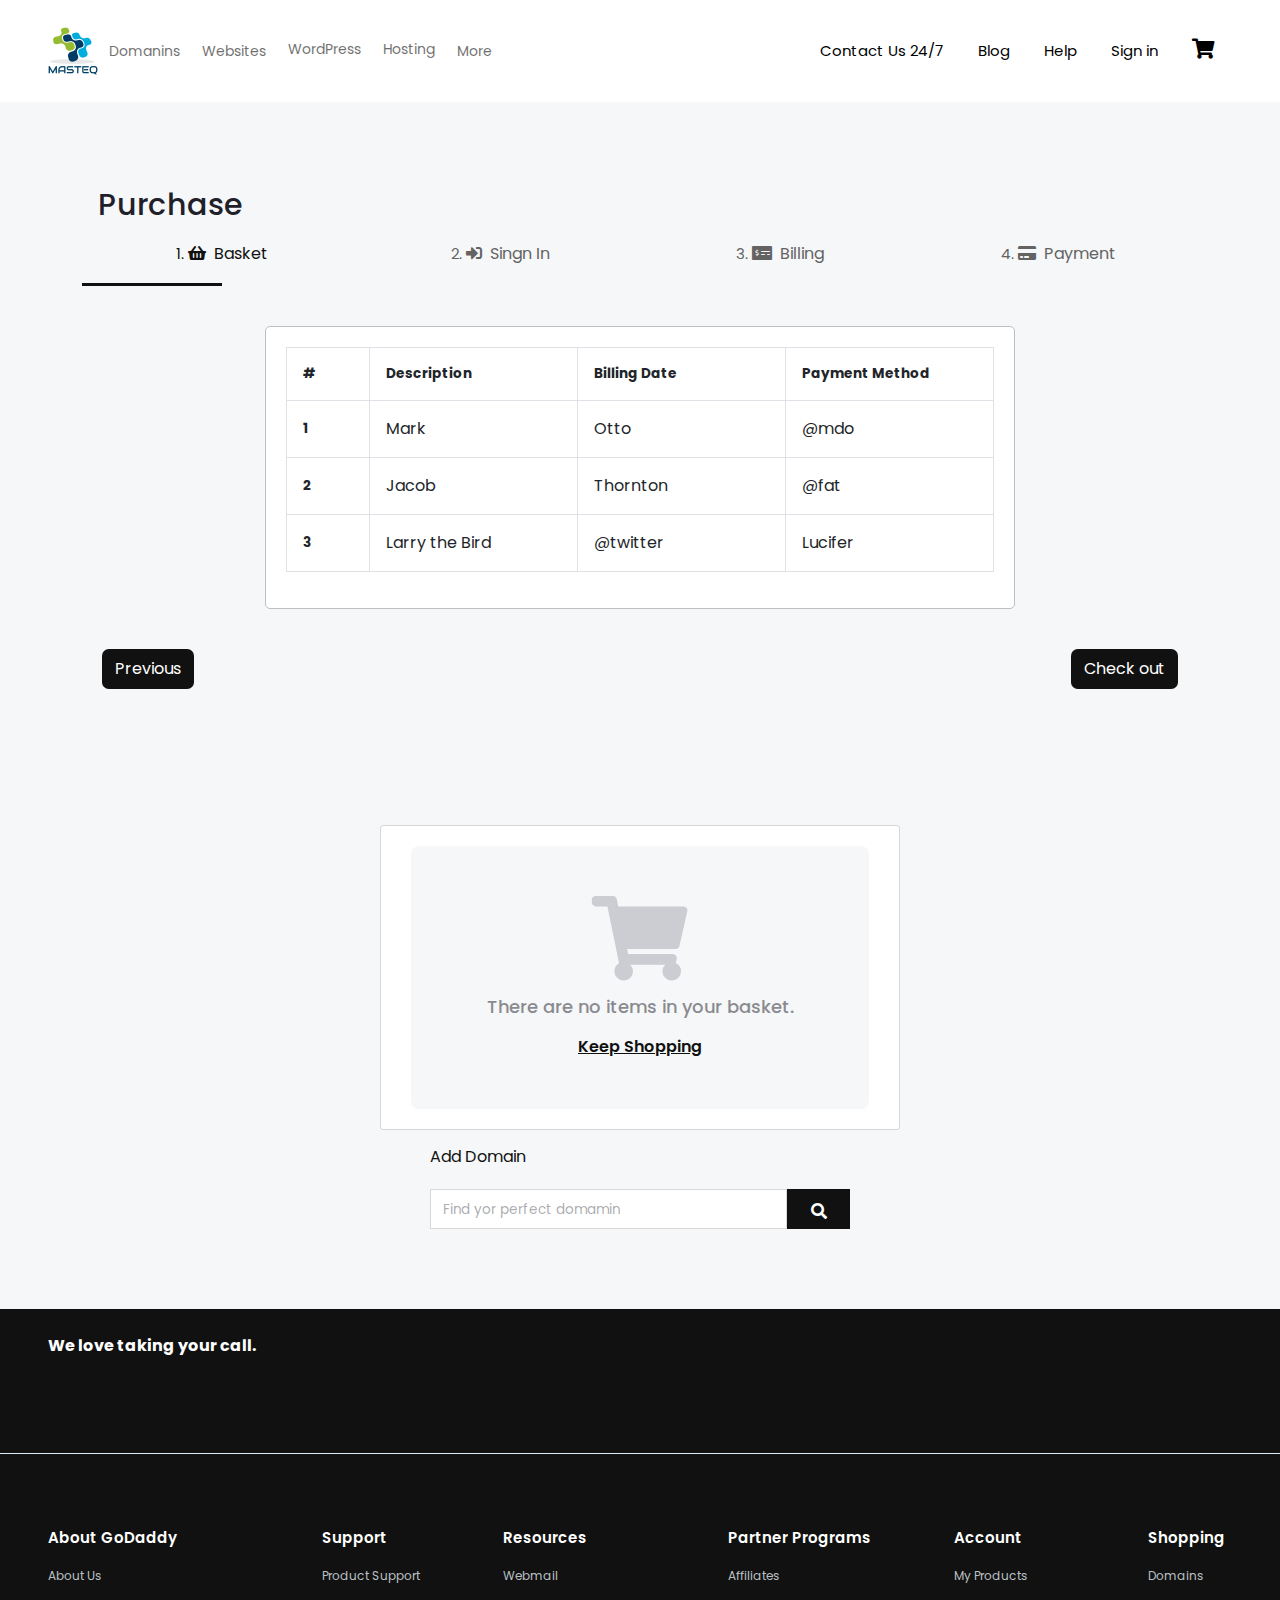
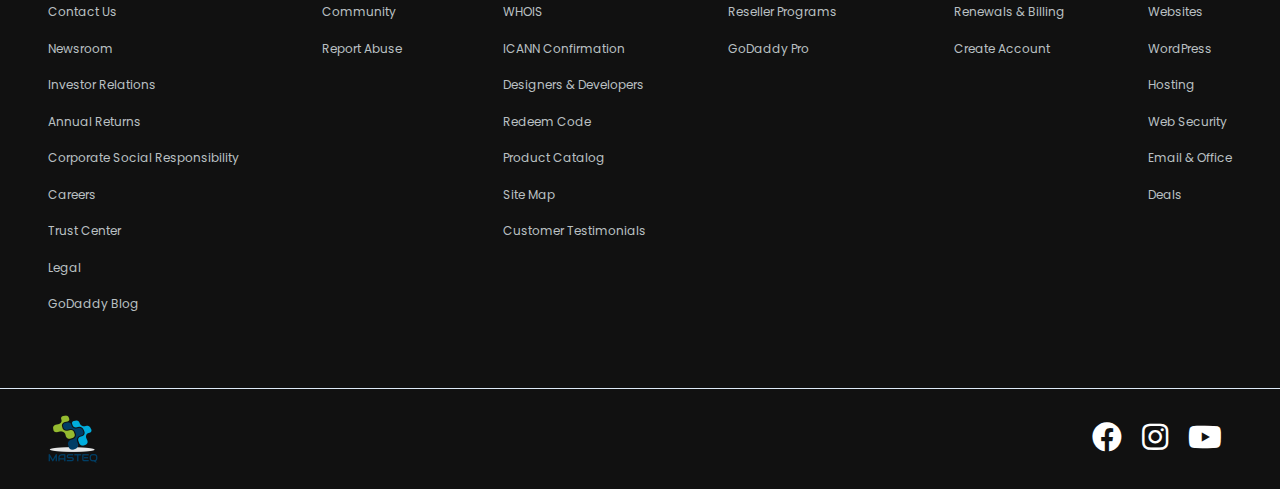
==== commit faf13ee5: "8th update" ====
--- a/check-out.html
+++ b/check-out.html
@@ -210,8 +210,40 @@
                                         <h6><i class="step-icon fa fa-shopping-basket me-2"></i>Basket</h6>
                                         <fieldset>
                                             <div class="busket">
-                                                <div class="busket-inner">
-                                                    <div class="domain-info">
+                                                <div class="busket-table">
+                                                    <div class="table-responsive">
+                                                        <table class="table  table-hover table-bordered">
+                                                            <thead>
+                                                            <tr>
+                                                                <th scope="col">#</th>
+                                                                <th scope="col">Description</th>
+                                                                <th scope="col">Billing Date</th>
+                                                                <th scope="col">Payment Method</th>
+                                                            </tr>
+                                                            </thead>
+                                                            <tbody>
+                                                            <tr>
+                                                                <th scope="row">1</th>
+                                                                <td>Mark</td>
+                                                                <td>Otto</td>
+                                                                <td>@mdo</td>
+                                                            </tr>
+                                                            <tr>
+                                                                <th scope="row">2</th>
+                                                                <td>Jacob</td>
+                                                                <td>Thornton</td>
+                                                                <td>@fat</td>
+                                                            </tr>
+                                                            <tr>
+                                                                <th scope="row">3</th>
+                                                                <td>Larry the Bird</td>
+                                                                <td>@twitter</td>
+                                                                <td>Lucifer</td>
+                                                            </tr>
+                                                            </tbody>
+                                                        </table>
+                                                    </div>
+                                                    <!-- <div class="domain-info">
                                                         <ul class="info-list">
                                                             <li>
                                                                 <span class="dom-title">example.com</span>
@@ -262,7 +294,7 @@
                                                         </div>
                                                         <p>Subtotal does not include applicable taxes</p>
                                                         <a href="#0" data-bs-toggle="modal" data-bs-target="#exampleModal">Have a promo code ?</a>
-                                                    </div>
+                                                    </div> -->
                                                 </div>
                                             </div>
                                             <!-- <div class="row">
--- a/assets/sass/style.css
+++ b/assets/sass/style.css
@@ -516,13 +516,16 @@
   border-radius: 5px; }
 
 /*======= all scrollbar css =====*/
-.post-item .post-text.style-one, header .header-bg .header-item, header .header-bg .header-item .header-left, header .header-bg .header-item .header-left .left-menu ul.left-list li .menu-rwo .menu-colum, header .header-bg .header-item .right-menu ul.right-list, .banner-area .content-positon, .navigation-search .search-content, .navigation-search .domain-price ul.price-list, .product-banner .banner-header ul.header-list, .recommended-area .section-wrapper .reccommended-item, .recommended-area .section-wrapper .reccommended-item ul.item-list, .why-godaddy .section-wrapper, .why-godaddy .section-wrapper .godaddy-content .go-search, .why-godaddy .section-wrapper .godaddy-content .art-link ul.link-list, footer .footer-middle .footer-item, footer .footer-bottom .bottom-inner, footer .footer-bottom .bottom-inner .bottom-media ul.media-list, .check-out #validation .card .card-content .card-body form fieldset .busket .busket-inner .domain-info ul.info-list li, .check-out #validation .card .card-content .card-body form fieldset .busket .busket-inner .card-status, .check-out #validation .card .card-content .card-body form fieldset .busket .busket-inner .total-price .price-inner, .check-out #validation .card .card-content .card-body form fieldset .create-accout .account-inner .create-social ul.media-list, .empty-busket .section-wrapper .busket-content .inner-search .search-domain {
+.post-item .post-text.style-one, header .header-bg .header-item, header .header-bg .header-item .header-left, header .header-bg .header-item .header-left .left-menu ul.left-list li .menu-rwo .menu-colum, header .header-bg .header-item .right-menu ul.right-list, .banner-area .content-positon, .navigation-search .search-content, .navigation-search .domain-price ul.price-list, .product-banner .banner-header ul.header-list, .page-header .pagerheader-menu ul.menu-list, .recommended-area .section-wrapper .reccommended-item, .recommended-area .section-wrapper .reccommended-item ul.item-list, .why-godaddy .section-wrapper, .why-godaddy .section-wrapper .godaddy-content .go-search, .why-godaddy .section-wrapper .godaddy-content .art-link ul.link-list, footer .footer-middle .footer-item, footer .footer-bottom .bottom-inner, footer .footer-bottom .bottom-inner .bottom-media ul.media-list, .check-out #validation .card .card-content .card-body form fieldset .busket .busket-table .domain-info ul.info-list li, .check-out #validation .card .card-content .card-body form fieldset .busket .busket-table .card-status, .check-out #validation .card .card-content .card-body form fieldset .busket .busket-table .total-price .price-inner, .check-out #validation .card .card-content .card-body form fieldset .create-accout .account-inner .create-social ul.media-list, .empty-busket .section-wrapper .busket-content .inner-search .search-domain, body.login-bg .login-auth .login-card .card-body .form-footer .media-list, .purchase-area .section-wrapper .tab-content .tab-pane .manage-billing .billing-header, .purchase-area .section-wrapper .tab-content .tab-pane .manage-billing .billing-header .header-left ul.left-list, .purchase-area .section-wrapper .tab-content .tab-pane .payment-confirm, .edit-profile .section-wrapper .edit-form form .input-group .input-sellect {
   display: flex;
   flex-wrap: wrap; }
 
 .banner-area::after, .why-godaddy::after, .why-godaddy .section-header span::before {
   position: absolute;
   content: ''; }
+
+.about-contact .section-wrapper .about-form {
+  box-shadow: 0 5px 10px 0 rgba(55, 70, 66, 0.12); }
 
 .btn-facebook {
   background: #3b5998; }
@@ -1086,6 +1089,53 @@
         .product-banner .banner-position .content-empty {
           min-height: 400px; } }
 
+.page-header {
+  padding: 20px 0;
+  border-top: 1px solid #EBEBEB; }
+  .page-header .pagerheader-menu ul.menu-list {
+    padding: 0;
+    margin: 0;
+    justify-content: flex-start; }
+    .page-header .pagerheader-menu ul.menu-list li {
+      margin: 5px;
+      list-style: none; }
+      .page-header .pagerheader-menu ul.menu-list li:first-child {
+        margin-right: 12px; }
+      .page-header .pagerheader-menu ul.menu-list li a {
+        text-decoration: none;
+        transition: all 0.3s ease-in; }
+        .page-header .pagerheader-menu ul.menu-list li a:hover {
+          color: #00a4a6; }
+
+.contact-banner {
+  padding: 60px 0;
+  background-size: cover;
+  background-position: center;
+  background-image: url(../../assets/images/banner/cont.png); }
+  .contact-banner .banner-content h3 {
+    font-weight: 400;
+    color: #fff; }
+  .contact-banner .banner-content h4 {
+    margin: 0;
+    font-weight: 500;
+    color: #fff; }
+    @media (min-width: 576px) {
+      .contact-banner .banner-content h4 {
+        font-size: 30px; } }
+  .contact-banner .banner-content h2 {
+    margin: 0;
+    line-height: 1;
+    font-weight: 300;
+    color: #fff; }
+  .contact-banner .banner-content span {
+    color: #fff;
+    display: block; }
+  .contact-banner .banner-content p {
+    margin: 0;
+    font-size: 14px;
+    padding-top: 30px;
+    color: #fff; }
+
 .recommended-area {
   padding: 40px 0; }
   .recommended-area .section-header {
@@ -1476,95 +1526,99 @@
           background: #fff; }
           @media (min-width: 576px) {
             .check-out #validation .card .card-content .card-body form fieldset .busket {
-              max-width: 550px; } }
-          .check-out #validation .card .card-content .card-body form fieldset .busket .busket-inner .domain-info {
+              max-width: 750px; } }
+          .check-out #validation .card .card-content .card-body form fieldset .busket .busket-table .table-responsive .table tbody tr th {
+            min-width: 80px; }
+          .check-out #validation .card .card-content .card-body form fieldset .busket .busket-table .table-responsive .table tbody tr td {
+            min-width: 200px; }
+          .check-out #validation .card .card-content .card-body form fieldset .busket .busket-table .domain-info {
             border-radius: 5px;
             border: 1px solid #bac0c3; }
-            .check-out #validation .card .card-content .card-body form fieldset .busket .busket-inner .domain-info ul.info-list {
+            .check-out #validation .card .card-content .card-body form fieldset .busket .busket-table .domain-info ul.info-list {
               padding: 15px;
               margin: 0;
               list-style: none;
               border-bottom: 1px solid #bac0c3; }
-              .check-out #validation .card .card-content .card-body form fieldset .busket .busket-inner .domain-info ul.info-list li {
+              .check-out #validation .card .card-content .card-body form fieldset .busket .busket-table .domain-info ul.info-list li {
                 justify-content: space-between; }
-                .check-out #validation .card .card-content .card-body form fieldset .busket .busket-inner .domain-info ul.info-list li span.dom-title {
+                .check-out #validation .card .card-content .card-body form fieldset .busket .busket-table .domain-info ul.info-list li span.dom-title {
                   font-weight: 600;
                   color: #111; }
-                .check-out #validation .card .card-content .card-body form fieldset .busket .busket-inner .domain-info ul.info-list li span.price {
+                .check-out #validation .card .card-content .card-body form fieldset .busket .busket-table .domain-info ul.info-list li span.price {
                   color: #09757a;
                   font-weight: 600; }
-                .check-out #validation .card .card-content .card-body form fieldset .busket .busket-inner .domain-info ul.info-list li span.d-ico i {
+                .check-out #validation .card .card-content .card-body form fieldset .busket .busket-table .domain-info ul.info-list li span.d-ico i {
                   font-weight: 900;
                   color: #111; }
-                .check-out #validation .card .card-content .card-body form fieldset .busket .busket-inner .domain-info ul.info-list li select {
+                .check-out #validation .card .card-content .card-body form fieldset .busket .busket-table .domain-info ul.info-list li select {
                   margin: 10px 0;
                   padding: 5px 10px;
                   border: 1px solid #111; }
-            .check-out #validation .card .card-content .card-body form fieldset .busket .busket-inner .domain-info .info-des {
+            .check-out #validation .card .card-content .card-body form fieldset .busket .busket-table .domain-info .info-des {
               display: block; }
               @media (min-width: 576px) {
-                .check-out #validation .card .card-content .card-body form fieldset .busket .busket-inner .domain-info .info-des {
+                .check-out #validation .card .card-content .card-body form fieldset .busket .busket-table .domain-info .info-des {
                   display: flex;
                   flex-wrap: wrap; } }
-              .check-out #validation .card .card-content .card-body form fieldset .busket .busket-inner .domain-info .info-des .des-text {
+              .check-out #validation .card .card-content .card-body form fieldset .busket .busket-table .domain-info .info-des .des-text {
                 padding: 40px 10px;
                 background: #ffeea9;
                 width: 100%; }
                 @media (min-width: 576px) {
-                  .check-out #validation .card .card-content .card-body form fieldset .busket .busket-inner .domain-info .info-des .des-text {
+                  .check-out #validation .card .card-content .card-body form fieldset .busket .busket-table .domain-info .info-des .des-text {
                     width: calc(100% - 60%); } }
-                .check-out #validation .card .card-content .card-body form fieldset .busket .busket-inner .domain-info .info-des .des-text p {
+                .check-out #validation .card .card-content .card-body form fieldset .busket .busket-table .domain-info .info-des .des-text p {
                   margin: 0;
                   font-size: 14px; }
-              .check-out #validation .card .card-content .card-body form fieldset .busket .busket-inner .domain-info .info-des .des-intro {
+              .check-out #validation .card .card-content .card-body form fieldset .busket .busket-table .domain-info .info-des .des-intro {
                 width: 100%;
                 position: relative;
                 padding: 20px 15px; }
                 @media (min-width: 576px) {
-                  .check-out #validation .card .card-content .card-body form fieldset .busket .busket-inner .domain-info .info-des .des-intro {
+                  .check-out #validation .card .card-content .card-body form fieldset .busket .busket-table .domain-info .info-des .des-intro {
                     width: 60%; } }
-                .check-out #validation .card .card-content .card-body form fieldset .busket .busket-inner .domain-info .info-des .des-intro span {
+                .check-out #validation .card .card-content .card-body form fieldset .busket .busket-table .domain-info .info-des .des-intro span {
                   color: #09757a;
                   display: block; }
-                .check-out #validation .card .card-content .card-body form fieldset .busket .busket-inner .domain-info .info-des .des-intro button.btn {
+                .check-out #validation .card .card-content .card-body form fieldset .busket .busket-table .domain-info .info-des .des-intro button.btn {
                   position: absolute;
                   right: 15px;
                   bottom: 15px;
                   padding: 10px 20px; }
-                  .check-out #validation .card .card-content .card-body form fieldset .busket .busket-inner .domain-info .info-des .des-intro button.btn span {
+                  .check-out #validation .card .card-content .card-body form fieldset .busket .busket-table .domain-info .info-des .des-intro button.btn span {
                     color: #fff; }
-          .check-out #validation .card .card-content .card-body form fieldset .busket .busket-inner .card-status {
+          .check-out #validation .card .card-content .card-body form fieldset .busket .busket-table .card-status {
             padding: 25px 0;
             align-items: center;
             justify-content: space-between; }
-            .check-out #validation .card .card-content .card-body form fieldset .busket .busket-inner .card-status a {
+            .check-out #validation .card .card-content .card-body form fieldset .busket .busket-table .card-status a {
               font-size: 12px;
               text-decoration: underline; }
-              .check-out #validation .card .card-content .card-body form fieldset .busket .busket-inner .card-status a.emp-cart {
+              .check-out #validation .card .card-content .card-body form fieldset .busket .busket-table .card-status a.emp-cart {
                 font-weight: 600;
                 font-size: 16px;
                 color: #111; }
-          .check-out #validation .card .card-content .card-body form fieldset .busket .busket-inner .total-price {
+          .check-out #validation .card .card-content .card-body form fieldset .busket .busket-table .total-price {
             text-align: center;
             border-top: 1px solid #bac0c3; }
             @media (min-width: 576px) {
-              .check-out #validation .card .card-content .card-body form fieldset .busket .busket-inner .total-price {
+              .check-out #validation .card .card-content .card-body form fieldset .busket .busket-table .total-price {
                 padding: 10px 25px; } }
-            .check-out #validation .card .card-content .card-body form fieldset .busket .busket-inner .total-price .price-inner {
+            .check-out #validation .card .card-content .card-body form fieldset .busket .busket-table .total-price .price-inner {
               align-items: center;
               justify-content: space-between; }
-              .check-out #validation .card .card-content .card-body form fieldset .busket .busket-inner .total-price .price-inner .price-tag h4 {
+              .check-out #validation .card .card-content .card-body form fieldset .busket .busket-table .total-price .price-inner .price-tag h4 {
                 margin: 0; }
                 @media (min-width: 576px) {
-                  .check-out #validation .card .card-content .card-body form fieldset .busket .busket-inner .total-price .price-inner .price-tag h4 {
+                  .check-out #validation .card .card-content .card-body form fieldset .busket .busket-table .total-price .price-inner .price-tag h4 {
                     font-size: 30px; } }
-              .check-out #validation .card .card-content .card-body form fieldset .busket .busket-inner .total-price .price-inner .price-tag span {
+              .check-out #validation .card .card-content .card-body form fieldset .busket .busket-table .total-price .price-inner .price-tag span {
                 font-size: 30px;
                 color: #09757a; }
-            .check-out #validation .card .card-content .card-body form fieldset .busket .busket-inner .total-price p {
+            .check-out #validation .card .card-content .card-body form fieldset .busket .busket-table .total-price p {
               margin: 0;
               padding: 15px 0 10px; }
-            .check-out #validation .card .card-content .card-body form fieldset .busket .busket-inner .total-price a {
+            .check-out #validation .card .card-content .card-body form fieldset .busket .busket-table .total-price a {
               color: #111;
               font-weight: 600;
               text-decoration: underline; }
@@ -1827,4 +1881,205 @@
     .hosting-include .section-wrapper .include-item .item-title p {
       margin: 0; }
 
+body.login-bg {
+  background-size: cover;
+  background-attachment: fixed;
+  background: #f5f7f8; }
+  @media (min-width: 992px) {
+    body.login-bg {
+      background-image: url(../../assets/images/login/01.jpg); } }
+  body.login-bg .login-auth {
+    padding: 60px 0; }
+    body.login-bg .login-auth .login-card {
+      padding: 20px 0;
+      border-radius: 5px;
+      background: #fff; }
+      @media (min-width: 576px) {
+        body.login-bg .login-auth .login-card {
+          padding: 20px 10px; } }
+      @media (min-width: 992px) {
+        body.login-bg .login-auth .login-card {
+          padding: 30px 20px; } }
+      body.login-bg .login-auth .login-card .card-header {
+        border-bottom: 0;
+        text-align: center;
+        background: transparent; }
+        body.login-bg .login-auth .login-card .card-header h3 {
+          margin: 0; }
+      body.login-bg .login-auth .login-card .card-body form .input-group {
+        padding-bottom: 25px; }
+      body.login-bg .login-auth .login-card .card-body form .input-btn {
+        padding-bottom: 12px; }
+        body.login-bg .login-auth .login-card .card-body form .input-btn button.btn {
+          padding: 10px;
+          width: 100%; }
+      body.login-bg .login-auth .login-card .card-body form .form-check {
+        margin-bottom: 20px; }
+      body.login-bg .login-auth .login-card .card-body .form-footer {
+        text-align: center; }
+        body.login-bg .login-auth .login-card .card-body .form-footer .media-list {
+          padding: 0;
+          margin: 0;
+          list-style: none;
+          justify-content: center; }
+          body.login-bg .login-auth .login-card .card-body .form-footer .media-list li {
+            width: calc(100% / 2); }
+            body.login-bg .login-auth .login-card .card-body .form-footer .media-list li a {
+              display: block;
+              margin: 5px;
+              padding: 10px;
+              text-decoration: none;
+              border: 2px solid #111; }
+
+.purchase-area {
+  padding: 60px 0;
+  background: #f5f7f8; }
+  .purchase-area .section-header h3 {
+    margin: 0; }
+  .purchase-area .section-wrapper ul.nav-tabs li.nav-item button.nav-link {
+    color: skyblue; }
+    .purchase-area .section-wrapper ul.nav-tabs li.nav-item button.nav-link.active {
+      font-weight: 600;
+      color: #000; }
+  .purchase-area .section-wrapper .tab-content {
+    border-left: 1px solid #ececec;
+    border-right: 1px solid #ececec;
+    background: #fff; }
+    .purchase-area .section-wrapper .tab-content .tab-pane .manage-billing .billing-header {
+      padding: 15px;
+      justify-content: space-between; }
+      .purchase-area .section-wrapper .tab-content .tab-pane .manage-billing .billing-header .header-left ul.left-list {
+        margin: 0;
+        padding: 0;
+        list-style: none;
+        align-items: center; }
+        .purchase-area .section-wrapper .tab-content .tab-pane .manage-billing .billing-header .header-left ul.left-list li {
+          margin: 5px; }
+          .purchase-area .section-wrapper .tab-content .tab-pane .manage-billing .billing-header .header-left ul.left-list li button.custom-btn {
+            color: #fff;
+            padding: 5px 10px; }
+            .purchase-area .section-wrapper .tab-content .tab-pane .manage-billing .billing-header .header-left ul.left-list li button.custom-btn:disabled {
+              background: #a0a0a0; }
+      .purchase-area .section-wrapper .tab-content .tab-pane .manage-billing .billing-header .header-right button {
+        margin: 5px;
+        padding: 5px 10px;
+        border: 1px solid #000;
+        background: transparent; }
+        .purchase-area .section-wrapper .tab-content .tab-pane .manage-billing .billing-header .header-right button span {
+          color: #000; }
+          .purchase-area .section-wrapper .tab-content .tab-pane .manage-billing .billing-header .header-right button span i {
+            margin-right: 8px; }
+    .purchase-area .section-wrapper .tab-content .tab-pane .payment-confirm {
+      max-width: 350px;
+      margin-left: 0;
+      padding: 20px;
+      border-radius: 5px;
+      align-items: flex-start;
+      background: #d3c1f7; }
+      .purchase-area .section-wrapper .tab-content .tab-pane .payment-confirm .conf-icon {
+        width: 10%; }
+      .purchase-area .section-wrapper .tab-content .tab-pane .payment-confirm .conf-text {
+        width: calc(100% - 10%); }
+        .purchase-area .section-wrapper .tab-content .tab-pane .payment-confirm .conf-text h4 {
+          margin: 0;
+          font-weight: 500; }
+        .purchase-area .section-wrapper .tab-content .tab-pane .payment-confirm .conf-text p {
+          margin: 0;
+          padding: 10px 0; }
+
+.edit-profile {
+  padding: 60px 0;
+  background: #f5f7f8; }
+  .edit-profile .section-header {
+    padding-bottom: 20px; }
+  .edit-profile .section-wrapper .edit-form {
+    padding: 30px 20px;
+    border: 1px solid #ececec;
+    background: #fff; }
+    .edit-profile .section-wrapper .edit-form form .input-group input.form-control {
+      border: 1px solid #e8e8e8; }
+    .edit-profile .section-wrapper .edit-form form .input-group label {
+      margin-bottom: 5px;
+      font-weight: 600;
+      display: inline-block; }
+    .edit-profile .section-wrapper .edit-form form .input-group select {
+      width: 100%;
+      height: 40px;
+      padding: 10px;
+      border: 1px solid #e8e8e8; }
+    .edit-profile .section-wrapper .edit-form form .input-group .input-sellect {
+      width: 100%;
+      align-items: center; }
+      .edit-profile .section-wrapper .edit-form form .input-group .input-sellect select {
+        width: 40%;
+        height: 40px;
+        border-radius: 0; }
+      .edit-profile .section-wrapper .edit-form form .input-group .input-sellect input.form-control {
+        border-radius: 0;
+        width: calc(100% - 40%); }
+    .edit-profile .section-wrapper .edit-form form .input-btn button.btn {
+      background: silver;
+      padding: 10px 25px; }
+    .edit-profile .section-wrapper .edit-form form .input-btn button.custom-btn {
+      color: skyblue;
+      margin-left: 10px;
+      background: transparent; }
+  .edit-profile .section-wrapper .edit-card {
+    margin-top: 30px; }
+    .edit-profile .section-wrapper .edit-card .card {
+      padding: 30px 20px;
+      text-align: center; }
+      .edit-profile .section-wrapper .edit-card .card .card-icon i {
+        font-size: 35px;
+        color: #111; }
+      .edit-profile .section-wrapper .edit-card .card .card-text h4 {
+        margin: 0;
+        font-weight: 500;
+        padding: 12px 0 8px; }
+      .edit-profile .section-wrapper .edit-card .card .card-text p {
+        margin: 0; }
+
+.support-area {
+  padding: 60px 0; }
+  .support-area .section-header {
+    padding-bottom: 30px; }
+  .support-area .section-wrapper .text-item {
+    padding-bottom: 30px; }
+    .support-area .section-wrapper .text-item .text-column p {
+      margin: 0; }
+      .support-area .section-wrapper .text-item .text-column p a {
+        color: #00a4a6;
+        display: inline-block;
+        padding-bottom: 7px;
+        text-decoration: underline; }
+      .support-area .section-wrapper .text-item .text-column p span {
+        padding-bottom: 10px; }
+
+.about-contact {
+  padding: 60px 0;
+  background: #f8f9fa; }
+  @media (min-width: 576px) {
+    .about-contact {
+      padding: 80px 0; } }
+  .about-contact .section-wrapper {
+    position: relative;
+    overflow: visible; }
+    .about-contact .section-wrapper::after {
+      position: absolute;
+      content: "\f291";
+      font-family: "Font Awesome 5 Brands";
+      right: 0;
+      top: 50%;
+      font-size: 45px;
+      opacity: .8;
+      transform: translateY(-50%); }
+    .about-contact .section-wrapper .about-form {
+      padding: 25px;
+      border-radius: 5px;
+      background: #fff; }
+      .about-contact .section-wrapper .about-form form .input-group input.form-control, .about-contact .section-wrapper .about-form form .input-group textarea {
+        background: #f8f9fa; }
+      .about-contact .section-wrapper .about-form form .input-btn button.btn {
+        padding: 8px 25px; }
+
 /*# sourceMappingURL=style.css.map */
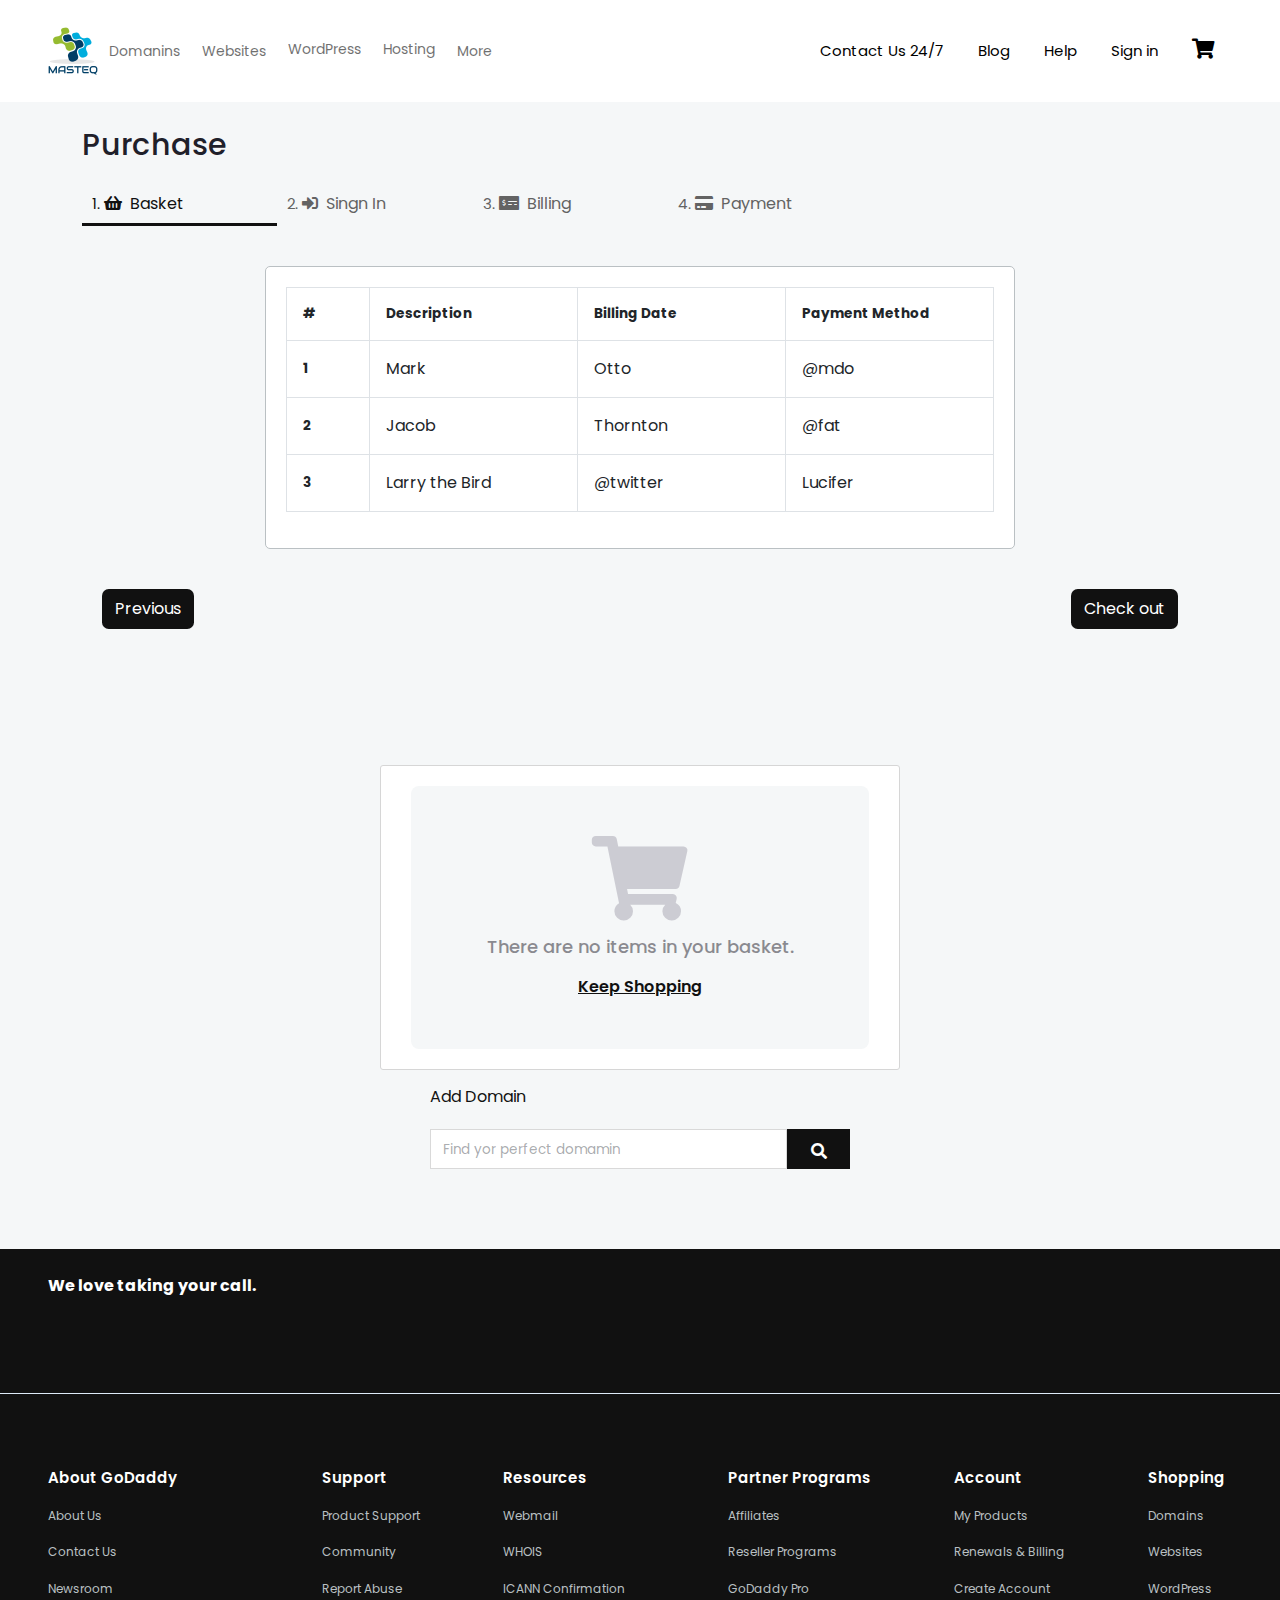
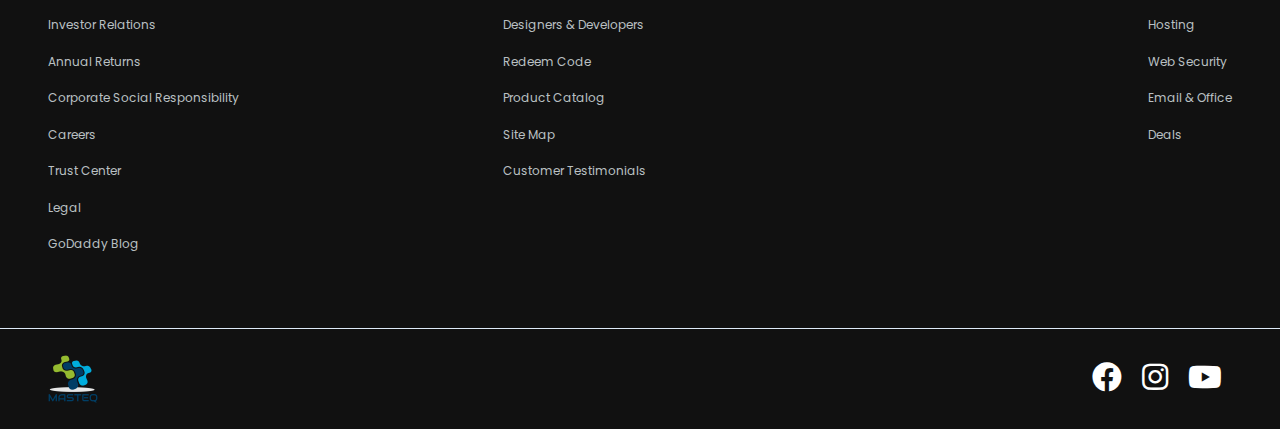
==== commit 6c9cafc9: "9th updatess" ====
--- a/check-out.html
+++ b/check-out.html
@@ -200,7 +200,7 @@
                 <div class="row">
                     <div class="col-12">
                         <div class="card">
-                            <div class="card-header">
+                            <div class="card-header ps-0">
                                 <h3 class="card-title">Purchase</h3>
                             </div>
                             <div class="card-content">
--- a/assets/css/wizard.css
+++ b/assets/css/wizard.css
@@ -17,24 +17,34 @@
   left : -99999px;
 }
 .check-out .wizard > .steps > ul {
-  display : table;
-  width : 100%;
-  table-layout : fixed;
+  display : flex;
+  flex-wrap: wrap;
+  width : 100%;
   margin : 0;
   padding : 0;
   list-style : none;
 }
+
+/* @media (min-width: 992px) {
+  .check-out .wizard > .steps > ul {
+    display : flex;
+  }
+} */
+
 .check-out .wizard > .steps > ul > li {
   display : table-cell;
   width : auto;
   vertical-align : top;
-  text-align : center;
-  position : relative;
-}
+  text-align : left;
+  position : relative;
+  padding-right: 50px;
+}
+
+
 .check-out .wizard > .steps > ul > li a {
   position : relative;
-  margin-bottom : 20px;
-  display : block;
+  display : block;
+  margin: 10px;
 }
 .check-out .wizard > .steps > ul > li:before {
   content : '';
@@ -211,7 +221,7 @@
 }
 .check-out .wizard.wizard-circle > .steps > ul > li:before, .check-out .wizard.wizard-circle > .steps > ul > li:after {
   bottom : 0;
-  width : 50%;
+  width : 100%;
   height : 3px;
   background-color : #111;
 }
@@ -234,18 +244,16 @@
   border-radius : 50%;
 }
 
-@media (max-width: 768px) {
+@media (min-width: 768px) {
   .check-out .wizard > .steps > ul {
     margin-bottom : 20px;
+    width: 70%;
   }
   .check-out .wizard > .steps > ul > li {
     display : block;
     float : left;
     width : calc(100% / 4);
   }
-  .check-out .wizard > .steps > ul > li > a {
-    margin-bottom : 0;
-  }
   .check-out .wizard > .steps > ul > li:last-child:after {
     content : '';
     background-color : #111;
--- a/assets/sass/style.css
+++ b/assets/sass/style.css
@@ -516,11 +516,11 @@
   border-radius: 5px; }
 
 /*======= all scrollbar css =====*/
-.post-item .post-text.style-one, header .header-bg .header-item, header .header-bg .header-item .header-left, header .header-bg .header-item .header-left .left-menu ul.left-list li .menu-rwo .menu-colum, header .header-bg .header-item .right-menu ul.right-list, .banner-area .content-positon, .navigation-search .search-content, .navigation-search .domain-price ul.price-list, .product-banner .banner-header ul.header-list, .page-header .pagerheader-menu ul.menu-list, .recommended-area .section-wrapper .reccommended-item, .recommended-area .section-wrapper .reccommended-item ul.item-list, .why-godaddy .section-wrapper, .why-godaddy .section-wrapper .godaddy-content .go-search, .why-godaddy .section-wrapper .godaddy-content .art-link ul.link-list, footer .footer-middle .footer-item, footer .footer-bottom .bottom-inner, footer .footer-bottom .bottom-inner .bottom-media ul.media-list, .check-out #validation .card .card-content .card-body form fieldset .busket .busket-table .domain-info ul.info-list li, .check-out #validation .card .card-content .card-body form fieldset .busket .busket-table .card-status, .check-out #validation .card .card-content .card-body form fieldset .busket .busket-table .total-price .price-inner, .check-out #validation .card .card-content .card-body form fieldset .create-accout .account-inner .create-social ul.media-list, .empty-busket .section-wrapper .busket-content .inner-search .search-domain, body.login-bg .login-auth .login-card .card-body .form-footer .media-list, .purchase-area .section-wrapper .tab-content .tab-pane .manage-billing .billing-header, .purchase-area .section-wrapper .tab-content .tab-pane .manage-billing .billing-header .header-left ul.left-list, .purchase-area .section-wrapper .tab-content .tab-pane .payment-confirm, .edit-profile .section-wrapper .edit-form form .input-group .input-sellect {
+.post-item .post-text.style-one, header .header-bg .header-item, header .header-bg .header-item .header-left, header .header-bg .header-item .header-left .left-menu ul.left-list li .menu-rwo .menu-colum, header .header-bg .header-item .right-menu ul.right-list, .banner-area .banner-slider .swiper-wrapper .swiper-slide .banner-content, .navigation-search .search-content, .navigation-search .domain-price ul.price-list, .product-banner .banner-header ul.header-list, .page-header .pagerheader-menu ul.menu-list, .recommended-area .section-wrapper .reccommended-item, .recommended-area .section-wrapper .reccommended-item ul.item-list, .why-godaddy .section-wrapper, .why-godaddy .section-wrapper .godaddy-content .go-search, .why-godaddy .section-wrapper .godaddy-content .art-link ul.link-list, footer .footer-middle .footer-item, footer .footer-bottom .bottom-inner, footer .footer-bottom .bottom-inner .bottom-media ul.media-list, .check-out #validation .card .card-content .card-body form fieldset .busket .busket-table .domain-info ul.info-list li, .check-out #validation .card .card-content .card-body form fieldset .busket .busket-table .card-status, .check-out #validation .card .card-content .card-body form fieldset .busket .busket-table .total-price .price-inner, .check-out #validation .card .card-content .card-body form fieldset .create-accout .account-inner .create-social ul.media-list, .empty-busket .section-wrapper .busket-content .inner-search .search-domain, body.login-bg .login-auth .login-card .card-body .form-footer .media-list, .purchase-area .section-wrapper .tab-content .tab-pane .manage-billing .billing-header, .purchase-area .section-wrapper .tab-content .tab-pane .manage-billing .billing-header .header-left ul.left-list, .purchase-area .section-wrapper .tab-content .tab-pane .payment-confirm, .edit-profile .section-wrapper .edit-form form .input-group .input-sellect {
   display: flex;
   flex-wrap: wrap; }
 
-.banner-area::after, .why-godaddy::after, .why-godaddy .section-header span::before {
+.banner-area .banner-slider .swiper-wrapper .swiper-slide::after, .why-godaddy::after, .why-godaddy .section-header span::before {
   position: absolute;
   content: ''; }
 
@@ -860,104 +860,75 @@
     background: #e8c011; }
 
 .banner-area {
-  padding: 53px 0;
   position: relative;
-  background-size: cover;
-  background-position: center; }
-  @media (min-width: 576px) {
-    .banner-area {
-      background-image: url(../../assets/images/banner/01.jpg); } }
-  .banner-area::after {
-    top: 0;
-    left: 0;
-    right: 0;
-    height: 60%;
-    width: 100%;
+  overflow: hidden; }
+  .banner-area .banner-slider .swiper-wrapper .swiper-slide {
+    min-height: 450px;
+    position: relative;
     background-size: cover;
-    background-position: center bottom;
-    background-repeat: no-repeat;
-    background-image: url(../../assets/images/banner/02.jpg); }
-    @media (min-width: 576px) {
-      .banner-area::after {
-        content: none; } }
-  .banner-area .content-positon {
-    width: 100%;
-    align-items: center;
-    position: relative;
-    z-index: 1;
-    justify-content: space-between; }
+    background-position: center; }
+    .banner-area .banner-slider .swiper-wrapper .swiper-slide::after {
+      top: 0;
+      right: 0;
+      left: 0;
+      bottom: 0;
+      width: 100%;
+      height: 100%;
+      background: rgba(0, 0, 0, 0.6); }
+    .banner-area .banner-slider .swiper-wrapper .swiper-slide .banner-content {
+      align-items: center;
+      min-height: 450px;
+      text-align: center;
+      justify-content: center; }
+      @media (min-width: 768px) {
+        .banner-area .banner-slider .swiper-wrapper .swiper-slide .banner-content {
+          text-align: left;
+          justify-content: flex-start; } }
+      .banner-area .banner-slider .swiper-wrapper .swiper-slide .banner-content .content-position {
+        position: relative;
+        z-index: 999;
+        width: 100%; }
+        @media (min-width: 768px) {
+          .banner-area .banner-slider .swiper-wrapper .swiper-slide .banner-content .content-position {
+            width: 50%; } }
+        .banner-area .banner-slider .swiper-wrapper .swiper-slide .banner-content .content-position span {
+          font-weight: 600;
+          color: #fff;
+          padding-bottom: 15px;
+          display: inline-block; }
+        .banner-area .banner-slider .swiper-wrapper .swiper-slide .banner-content .content-position h3 {
+          line-height: 1.2;
+          font-weight: 700;
+          color: #fff;
+          text-transform: none; }
+          @media (min-width: 576px) {
+            .banner-area .banner-slider .swiper-wrapper .swiper-slide .banner-content .content-position h3 {
+              font-size: 32px; } }
+          @media (min-width: 992px) {
+            .banner-area .banner-slider .swiper-wrapper .swiper-slide .banner-content .content-position h3 {
+              font-size: 45px; } }
+        .banner-area .banner-slider .swiper-wrapper .swiper-slide .banner-content .content-position p {
+          margin: 0;
+          color: #fff;
+          padding: 20px 0; }
+        .banner-area .banner-slider .swiper-wrapper .swiper-slide .banner-content .content-position button.btn {
+          padding: 15px 55px;
+          border-radius: 0;
+          background: #00838C; }
+          .banner-area .banner-slider .swiper-wrapper .swiper-slide .banner-content .content-position button.btn span {
+            padding-bottom: 0;
+            color: #fff; }
+  .banner-area .banner-slider .swiper-button-prev, .banner-area .banner-slider .swiper-button-next {
+    background: #635757; }
     @media (max-width: 575px) {
-      .banner-area .content-positon {
-        display: block; } }
-    .banner-area .content-positon .content-left {
-      text-align: center;
-      width: 100%; }
-      @media (min-width: 576px) {
-        .banner-area .content-positon .content-left {
-          width: 40%; } }
-      .banner-area .content-positon .content-left span {
-        font-weight: 600;
-        color: #111;
-        padding-bottom: 15px;
-        display: inline-block; }
-      .banner-area .content-positon .content-left h3 {
-        line-height: 1.2;
-        font-weight: 700;
-        text-transform: none; }
-        @media (min-width: 576px) {
-          .banner-area .content-positon .content-left h3 {
-            font-size: 32px; } }
-        @media (min-width: 992px) {
-          .banner-area .content-positon .content-left h3 {
-            font-size: 45px; } }
-      .banner-area .content-positon .content-left p {
-        margin: 0;
-        padding: 20px 0; }
-      .banner-area .content-positon .content-left button.btn {
-        padding: 15px 55px;
-        border-radius: 0; }
-        @media (max-width: 575px) {
-          .banner-area .content-positon .content-left button.btn {
-            margin-top: 250px; } }
-        .banner-area .content-positon .content-left button.btn span {
-          padding-bottom: 0;
-          color: #fff; }
-    .banner-area .content-positon .content-right {
-      text-align: center;
-      width: 100%;
-      margin-top: 70px;
-      padding: 15px 0;
-      background: #f5f5f5; }
-      @media (min-width: 576px) {
-        .banner-area .content-positon .content-right {
-          width: 45%;
-          margin-top: 0;
-          padding: 0;
-          background: transparent; } }
-      .banner-area .content-positon .content-right span {
-        font-weight: 600;
-        color: #111;
-        padding-bottom: 15px;
-        display: inline-block; }
-      .banner-area .content-positon .content-right h3 {
-        line-height: 1.2;
-        font-weight: 700;
-        text-transform: none; }
-        @media (min-width: 576px) {
-          .banner-area .content-positon .content-right h3 {
-            font-size: 32px; } }
-        @media (min-width: 992px) {
-          .banner-area .content-positon .content-right h3 {
-            font-size: 45px; } }
-      .banner-area .content-positon .content-right p {
-        margin: 0;
-        padding: 20px 0; }
-      .banner-area .content-positon .content-right button.btn {
-        padding: 15px 55px;
-        border-radius: 0; }
-        .banner-area .content-positon .content-right button.btn span {
-          padding-bottom: 0;
-          color: #fff; }
+      .banner-area .banner-slider .swiper-button-prev, .banner-area .banner-slider .swiper-button-next {
+        display: none; } }
+    .banner-area .banner-slider .swiper-button-prev::after, .banner-area .banner-slider .swiper-button-next::after {
+      font-size: 20px; }
+  .banner-area .banner-slider .swiper-button-prev {
+    left: 0; }
+  .banner-area .banner-slider .swiper-button-next {
+    right: 0; }
 
 .navigation-search {
   padding: 20px 0; }
@@ -1504,7 +1475,7 @@
               color: #fff; }
 
 .check-out {
-  padding-top: 80px;
+  padding-top: 20px;
   background: #f5f7f8; }
   .check-out #validation .card {
     box-shadow: none;
